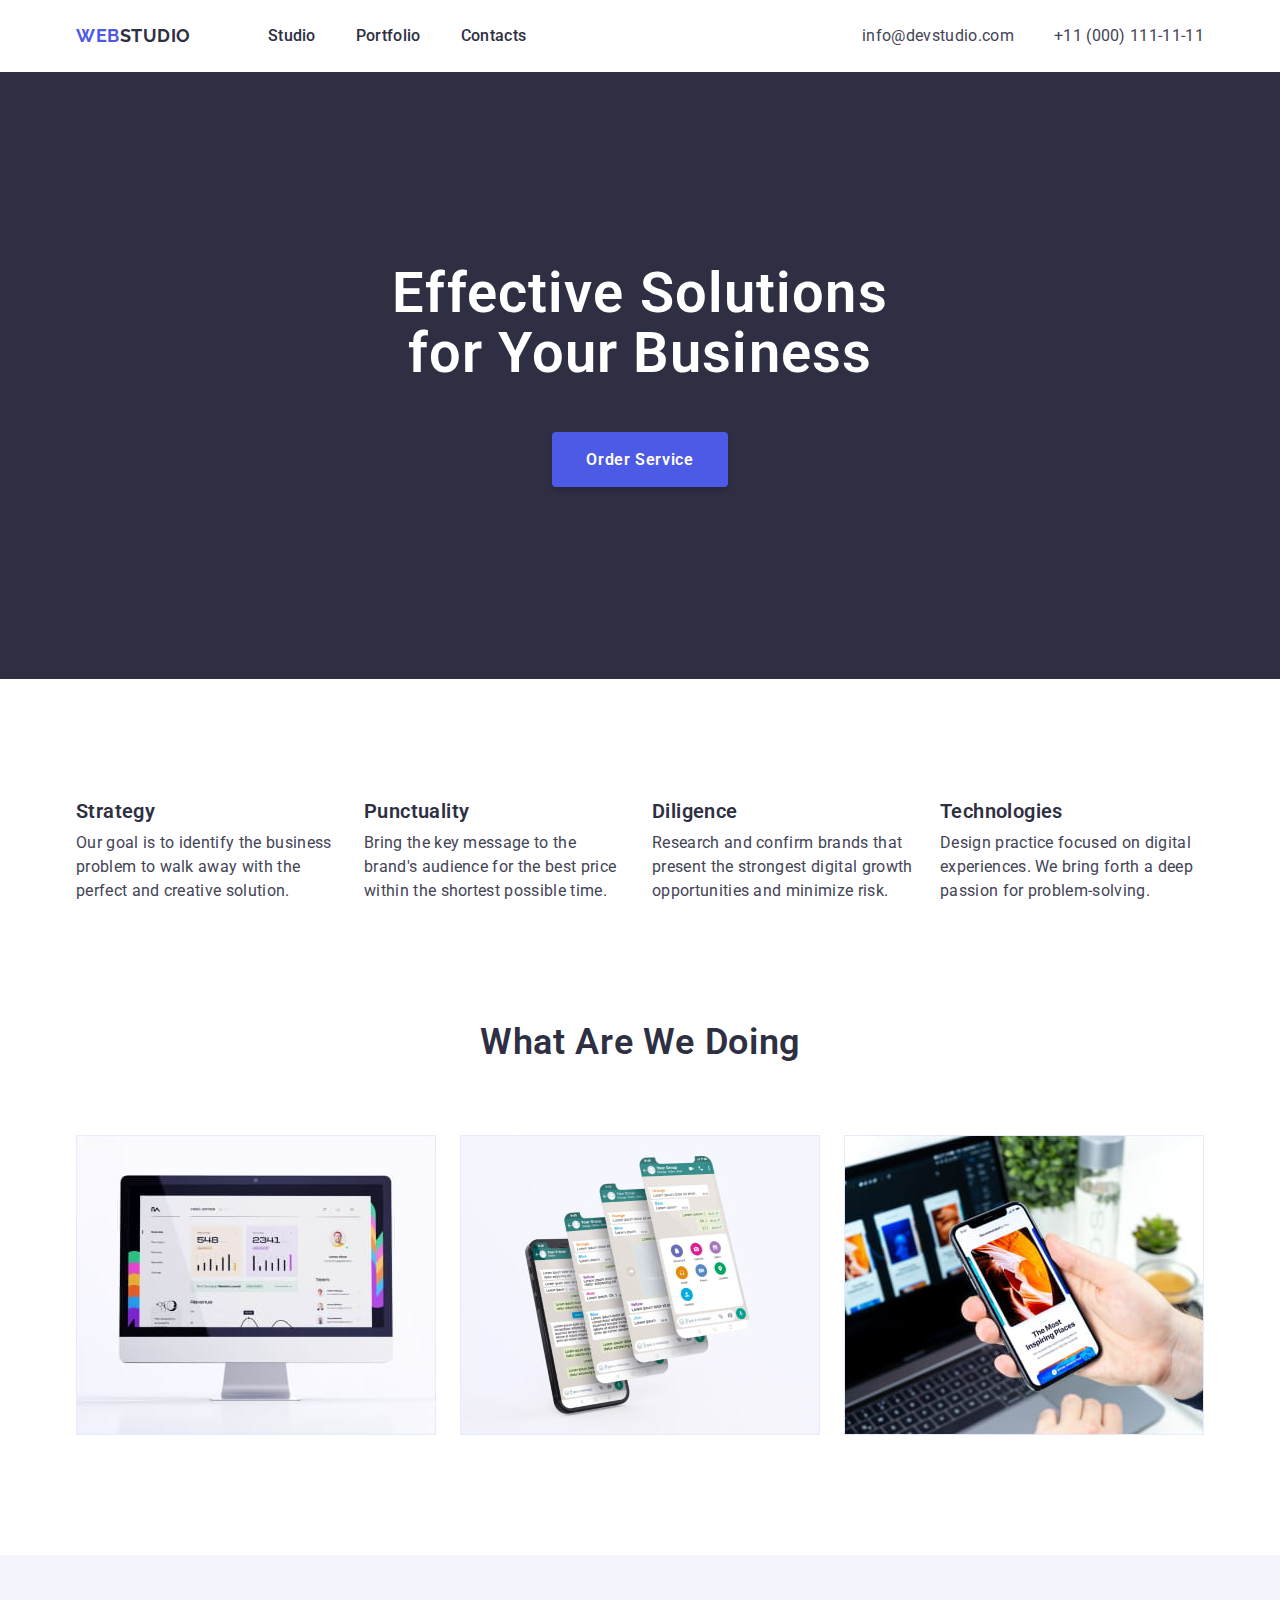
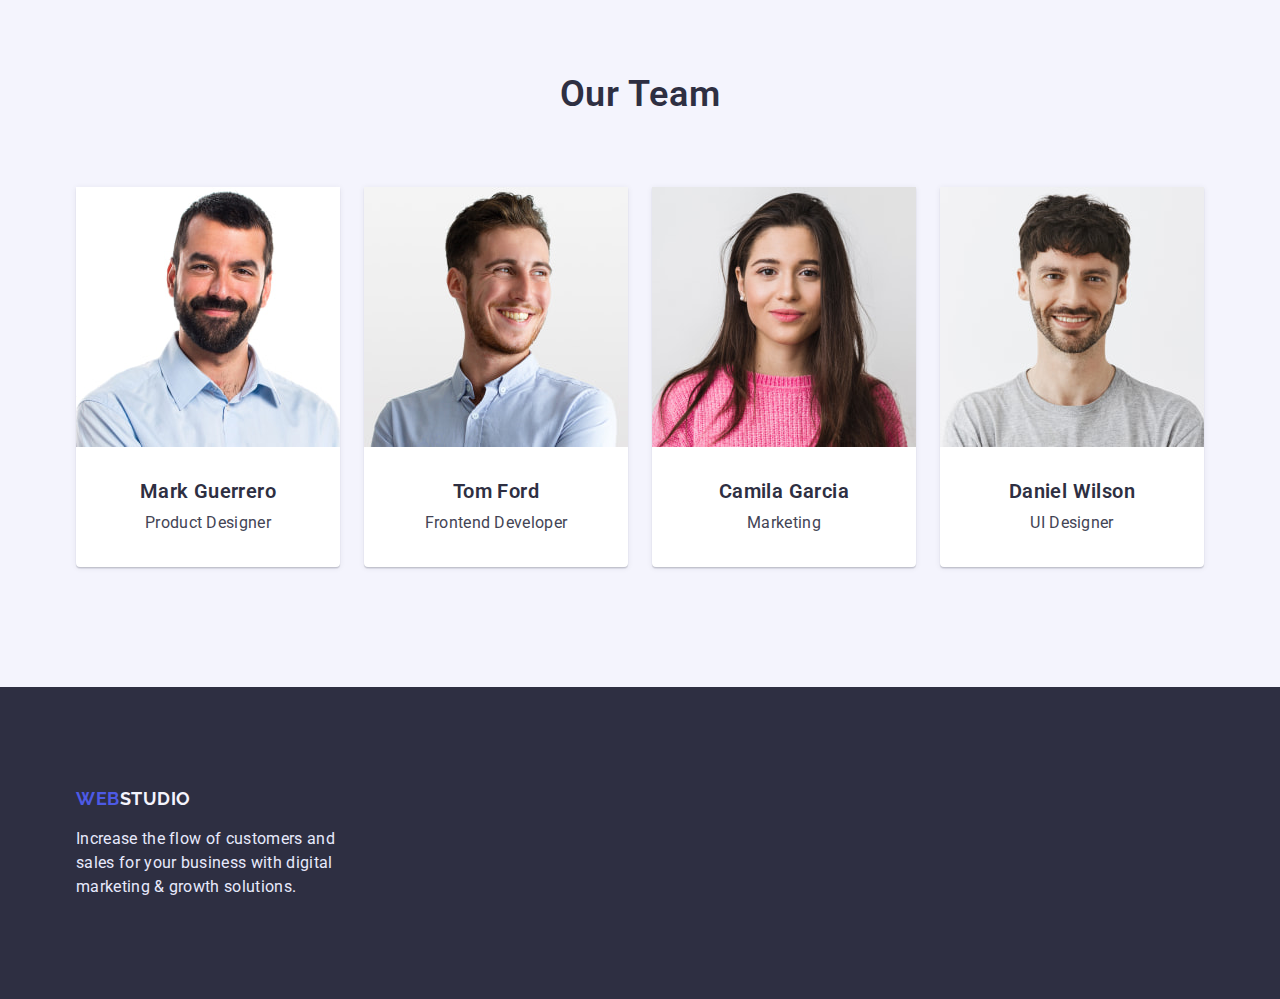
==== index.html @ 5377bc29 "1" ====
<!DOCTYPE html>
<html lang="en">
  <head>
    <meta charset="UTF-8" />
    <meta http-equiv="X-UA-Compatible" content="IE=edge" />
    <meta name="description" content="Веб Студія" />
    <meta name="viewport" content="width=device-width, initial-scale=1.0" />
    <link
      rel="stylesheet"
      href="https://cdnjs.cloudflare.com/ajax/libs/modern-normalize/1.0.0/modern-normalize.min.css"
    />
    <link rel="stylesheet" href="styles/styles.css" />
    <link rel="preconnect" href="https://fonts.googleapis.com" />
    <link rel="preconnect" href="https://fonts.gstatic.com" crossorigin />
    <link
      href="https://fonts.googleapis.com/css2?family=Open+Sans:wght@400;600;700&family=Raleway:wght@700&family=Roboto:wght@400;500;700;900&display=swap"
      rel="stylesheet"
    />
    <title>Document</title>
  </head>
  <body>
    <!------------------------- NAVIGATION + ADDRESS ---------------------->

    <header class="header">
      <div class="container">
        <nav>
          <a class="logo link" href="index.html"><span class="web">web</span><span class="studio">studio</span></a>
          <ul class="list header-list">
            <li><a class="link header-link" href="index.html">Studio</a></li>
            <li>
              <a class="link header-link" href="portfolio.html">Portfolio</a>
            </li>
            <li>
              <a class="link header-link" href="contacts.html">Contacts</a>
            </li>
          </ul>
        </nav>
        <ul class="list header-addr">
          <li>
            <a class="link header-address" href="mailto:info@devstudio.com">info@devstudio.com</a>
          </li>
          <li>
            <a class="link header-address" href="tel:+11(000)1111111">+11 (000) 111-11-11</a>
          </li>
        </ul>
      </div>
    </header>

    <main>
      <!------------------------------ HERO ---------------------->
      <section class="hero">
        <div class="container">
          <h1 class="hero-title">Effective Solutions <br />for Your Business</h1>
          <button class="btn" type="button">Order Service</button>
        </div>
      </section>
      <!------------------------------ ADVANTAGES ---------------------->
      <section class="advantages">
        <div class="container">
          <ul class="list advantages-list">
            <li class="advantages-item">
              <h3 class="title-cards">Strategy</h3>
              <p class="content-cards">
                Our goal is to identify the business problem to walk away with the perfect and creative solution.
              </p>
            </li>
            <li class="advantages-item">
              <h3 class="title-cards">Punctuality</h3>
              <p class="content-cards">
                Bring the key message to the brand's audience for the best price within the shortest possible time.
              </p>
            </li>
            <li class="advantages-item">
              <h3 class="title-cards">Diligence</h3>
              <p class="content-cards">
                Research and confirm brands that present the strongest digital growth opportunities and minimize risk.
              </p>
            </li>
            <li class="advantages-item">
              <h3 class="title-cards">Technologies</h3>
              <p class="content-cards">
                Design practice focused on digital experiences. We bring forth a deep passion for problem-solving.
              </p>
            </li>
          </ul>
        </div>
      </section>
      <!------------------------------ What are we doing ---------------------->
      <section class="examples">
        <div class="container">
          <h2 class="main-title">What are we doing</h2>
          <ul class="list examples-list">
            <li>
              <img src="images/image-1.jpg" alt="statistics" width="360" />
            </li>
            <li>
              <img src="images/image-2.jpg" alt="chat" width="360" />
            </li>
            <li>
              <img src="images/image-3.jpg" alt="phone" width="360" />
            </li>
          </ul>
        </div>
      </section>
      <!------------------------------ TEAM ---------------------->
      <section class="team section">
        <div class="container">
          <h2 class="main-title">Our Team</h2>
          <ul class="list team-list">
            <li class="team-item">
              <img src="images/photo-1.jpg" width="264" alt="Mark Guerrero" />
              <div class="team-item-text">
                <h3 class="title-cards">Mark Guerrero</h3>
                <p class="content-cards">Product Designer</p>
              </div>
            </li>
            <li class="team-item">
              <img src="images/photo-2.jpg" width="264" alt="Tom Ford" />
              <div class="team-item-text">
                <h3 class="title-cards">Tom Ford</h3>
                <p class="content-cards">Frontend Developer</p>
              </div>
            </li>
            <li class="team-item">
              <img src="images/photo-3.jpg" width="264" alt="Camila Garcia" />
              <div class="team-item-text">
                <h3 class="title-cards">Camila Garcia</h3>
                <p class="content-cards">Marketing</p>
              </div>
            </li>
            <li class="team-item">
              <img src="images/photo-4.jpg" width="264" alt="Daniel Wilson" />
              <div class="team-item-text">
                <h3 class="title-cards">Daniel Wilson</h3>
                <p class="content-cards">UI Designer</p>
              </div>
            </li>
          </ul>
        </div>
      </section>
    </main>
    <!------------------------------ FOOTER ---------------------->
    <footer class="footer">
      <div class="container">
        <a class="logo link" href="index.html"><span class="web">web</span><span class="studio-2">studio</span></a>
        <p>Increase the flow of customers and sales for your business with digital marketing & growth solutions.</p>
      </div>
    </footer>
  </body>
</html>
---- styles/styles.css ----
:root {
  --color-main: #2e2f42;
  --color-main-white: #ffffff;
  --color-second-white: #f4f4fd;
  --color-accent: #4d5ae5;
  --color-grey: #434455;
  --font-main: "Roboto", sans-serif;
  --font-secondary: "Raleway", sans-serif;
}

/* *,
*::before,
*::after {
  box-sizing: border-box;
} */

img {
  display: block;
  max-width: 100%;
  align-items: center;
}

h1,
h2,
h3,
h4,
h5,
h6,
p {
  margin-top: 0;
  margin-bottom: 0;
}

body {
  font-family: var(--font-main);
  background: var(--color-main-white);
}

.list {
  list-style: none;
  margin: 0;
  padding: 0;
}

.link {
  text-decoration: none;
}

.container {
  width: 1158px;
  margin: 0 auto;
  padding-left: 15px;
  padding-right: 15px;
}

/* ---------header--------- */

.header {
  box-shadow: 0px 2px 1px rgba(46, 47, 66, 0.08), 0px 1px 1px rgba(46, 47, 66, 0.16), 0px 1px 6px rgba(46, 47, 66, 0.08);
  display: flex;
  align-items: center;
}

.logo {
  font-family: var(--font-secondary);
  font-weight: 700;
  font-size: 18px;
  line-height: 1.33;
  letter-spacing: 0.03em;
  text-transform: uppercase;
  margin-right: 77px;
}

.header .container {
  display: flex;
  align-items: center;
}

.header nav,
.header ul {
  display: flex;
  align-items: center;
}

.web {
  color: var(--color-accent);
}

.studio {
  color: var(--color-main);
}

/* --------header_list------ */

.header-list {
  padding-top: 24px;
  padding-bottom: 24px;
  gap: 40px;
}

.header-link {
  font-weight: 500;
  font-size: 16px;
  line-height: 1.5;
  letter-spacing: 0.02em;
  color: var(--color-main);
}

.header-link:hover {
  color: var(--color-grey);
}

.header-link:focus {
  color: var(--color-accent);
}

.header-address {
  font-weight: 400;
  font-size: 16px;
  line-height: 1.5;
  letter-spacing: 0.02em;
  color: var(--color-grey);
  list-style: none;
}

.header-addr {
  gap: 40px;
  margin-left: auto;
}

.header-address:hover {
  color: var(--color-accent);
}

/* -------------HERO------------- */

.hero {
  text-align: center;
  background: var(--color-main);
  padding-top: 192px;
  padding-bottom: 192px;
}

.hero-title {
  font-weight: 600;
  font-size: 56px;
  line-height: 1.07;
  letter-spacing: 0.02em;
  color: var(--color-main-white);
  margin-bottom: 48px;
}

.btn {
  background: var(--color-accent);
  box-shadow: 0px 4px 4px rgba(0, 0, 0, 0.15);
  border-radius: 4px;
  border-color: transparent;
  font-weight: 600;
  font-size: 16px;
  line-height: 1.1875;
  letter-spacing: 0.04em;
  color: var(--color-main-white);
  padding: 16px 32px;
}

.btn:hover {
  background: var(--color-accent);
  box-shadow: 0px 1px 6px rgba(46, 47, 66, 0.08), 0px 1px 1px rgba(46, 47, 66, 0.16), 0px 2px 1px rgba(46, 47, 66, 0.08);
  border-radius: 4px;
  cursor: pointer;
}

.btn:focus {
  background: #404bbf;
  box-shadow: 0px 4px 4px rgba(0, 0, 0, 0.15);
  border-radius: 4px;
}

/* --------advantages------ */

.advantages {
  padding-top: 120px;
  padding-bottom: 120px;
}

.advantages-list {
  display: flex;
  text-align: left;
}

.title-cards {
  font-weight: 600;
  font-size: 20px;
  line-height: 1.2;
  color: var(--color-main);
  letter-spacing: 0.02em;
  margin-bottom: 8px;
}

.content-cards {
  font-weight: 400;
  font-size: 16px;
  line-height: 1.5;
  letter-spacing: 0.02em;
  color: var(--color-grey);
}

.advantages-item:not(:last-child) {
  margin-right: 24px;
}

.advantages-item {
  width: 264px;
}

/* -----What are we doing------*/

.examples {
  padding-bottom: 120px;
}

.main-title {
  font-weight: 600;
  font-size: 36px;
  line-height: 1.11;
  letter-spacing: 0.02em;
  text-transform: capitalize;
  text-align: center;
  color: var(--color-main);
  margin-bottom: 72px;
}

.examples-list {
  display: flex;
  align-items: center;
  gap: 24px;
}

/* -----TEAM------*/

.team {
  background: var(--color-second-white);
}

.team.section {
  padding-top: 120px;
  padding-bottom: 120px;
}

.team-list {
  display: flex;
  gap: 24px;
  margin: 0px;
}

.team-item {
  background-color: var(--color-main-white);
  box-shadow: 0px 1px 6px rgba(46, 47, 66, 0.08), 0px 1px 1px rgba(46, 47, 66, 0.16), 0px 2px 1px rgba(46, 47, 66, 0.08);
  border-radius: 0px 0px 4px 4px;
}

.team-item-text {
  padding-top: 32px;
  padding-bottom: 32px;
  text-align: center;
}

/* -----FOOTER------*/

.footer {
  background: var(--color-main);
  padding-top: 100px;
  padding-bottom: 100px;
}

.studio-2 {
  font-family: var(--font-secondary);
  font-weight: 700;
  font-size: 18px;
  line-height: 1.16;
  letter-spacing: 0.03em;
  color: var(--color-second-white);
}

.footer p {
  margin-top: 16px;
  font-weight: 400;
  font-size: 16px;
  line-height: 1.5;
  letter-spacing: 0.02em;
  color: #e7e9fc;
  max-width: 264px;
  text-align: left;
}

/* ---------------------PORTFOLIO -------------*/

.visually-hidden {
  position: absolute;
  width: 1px;
  height: 1px;
  margin: -1px;
  border: 0;
  padding: 0;
  white-space: nowrap;
  clip-path: inset(100%);
  clip: rect(0 0 0 0);
  overflow: hidden;
}

.portfolio {
  padding-top: 96px;
  padding-bottom: 120px;
}

.btn_portfolio {
  font-weight: 600;
  font-size: 16px;
  line-height: 1.5;
  color: var(--color-accent);
  background: var(--color-second-white);
  border: 1px solid #e7e9fc;
  border-radius: 4px;
  padding: 8px 16px;
}

.btn_portfolio:hover {
  color: var(--color-main-white);
  background: var(--color-accent);
  box-shadow: 0px 3px 1px rgba(0, 0, 0, 0.1), 0px 2px 1px rgba(0, 0, 0, 0.08), 0px 2px 2px rgba(0, 0, 0, 0.12);
  border: 1px solid var(--color-accent);
  cursor: pointer;
}

.filter-btn {
  display: flex;
  justify-content: center;
  margin: 0 auto 72px;
  gap: 24px;
  padding: 0;
}

.portfolio-list {
  display: flex;
  flex-wrap: wrap;
  margin: auto;
}

.portfolio-list-item {
  margin-left: 0px;
  margin-right: 24px;
  margin-bottom: 48px;
  max-width: calc((100% - 48px) / 3);
  background: var(--color-main-white);
  box-shadow: 0px 1px 6px rgba(46, 47, 66, 0.08);
}

.portfolio-list-item:nth-child(3n) {
  margin-right: 0;
}

.portfolio-list-item:nth-last-child(-n + 3) {
  margin-bottom: 0;
}

.portfolio-item-text {
  padding: 32px 16px;
  text-align: left;
  border: 0.5px solid var(--color-second-white);
  border-top: transparent;
}
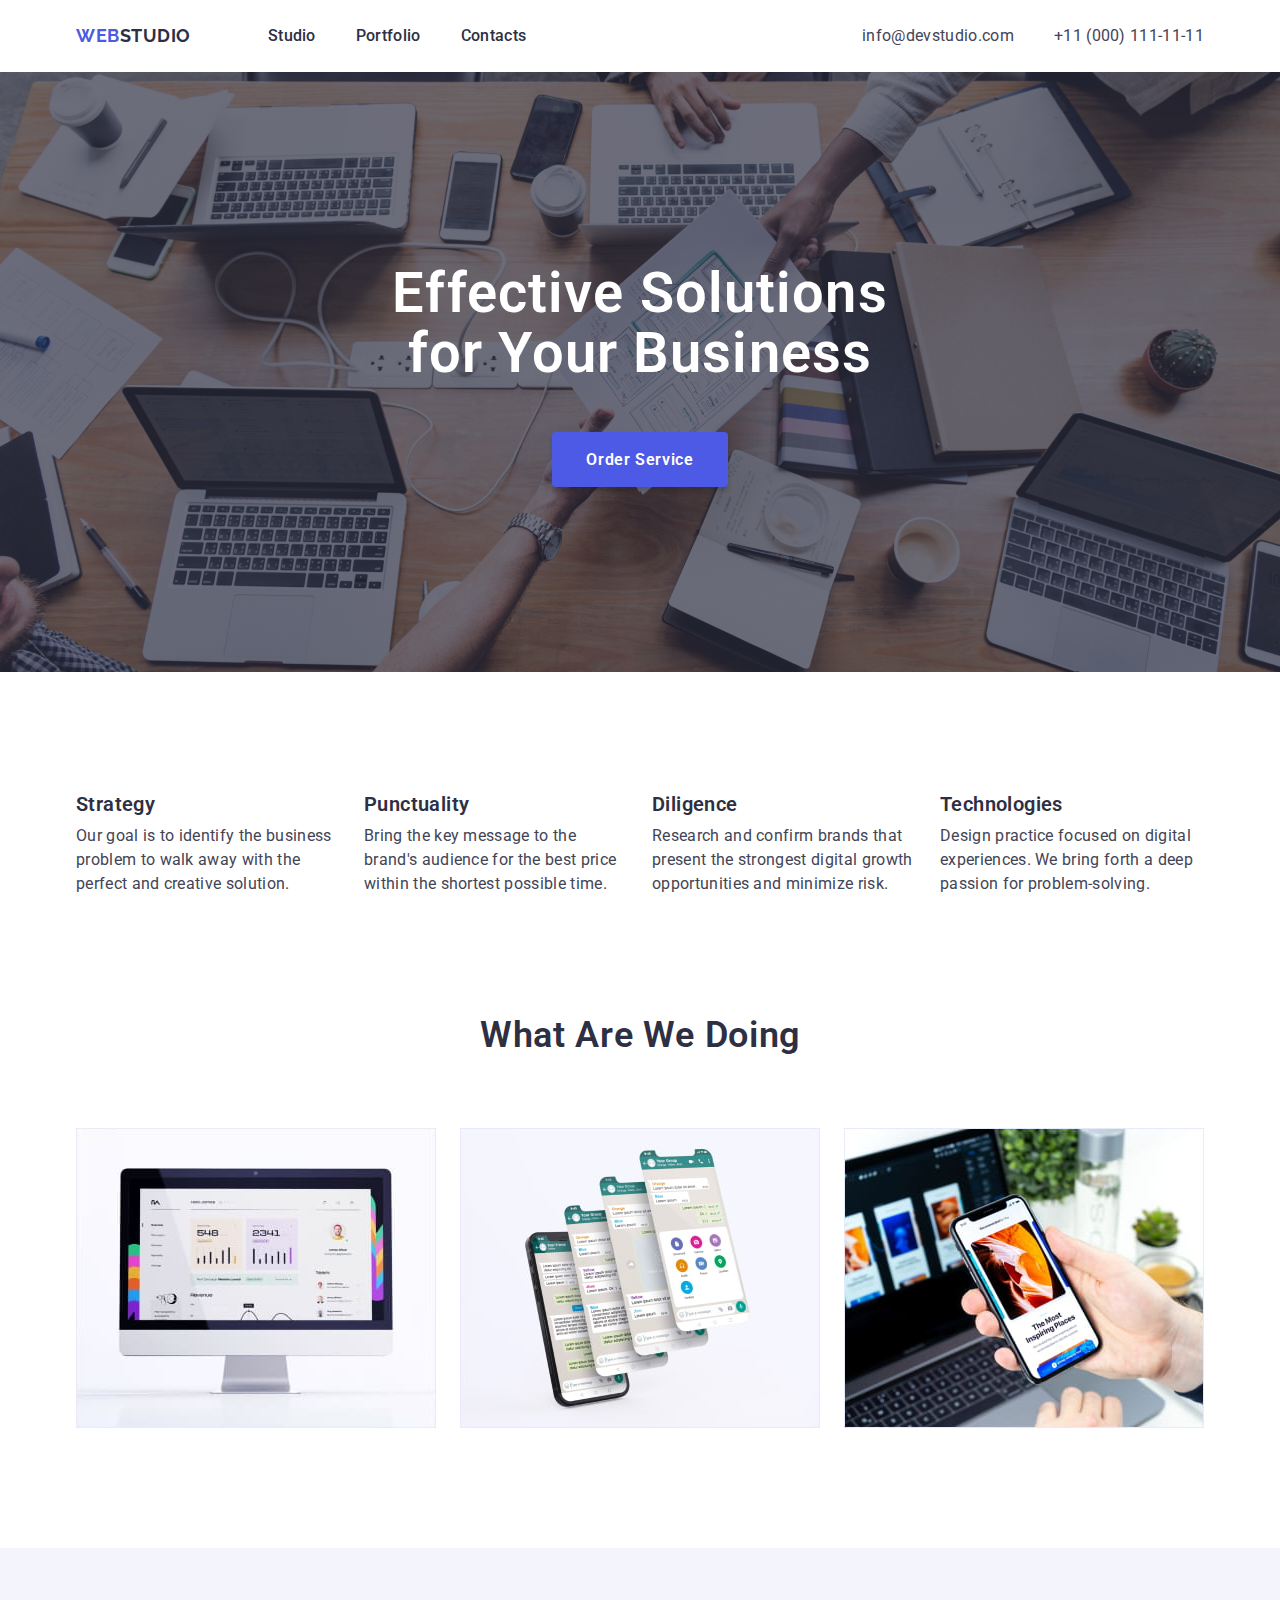
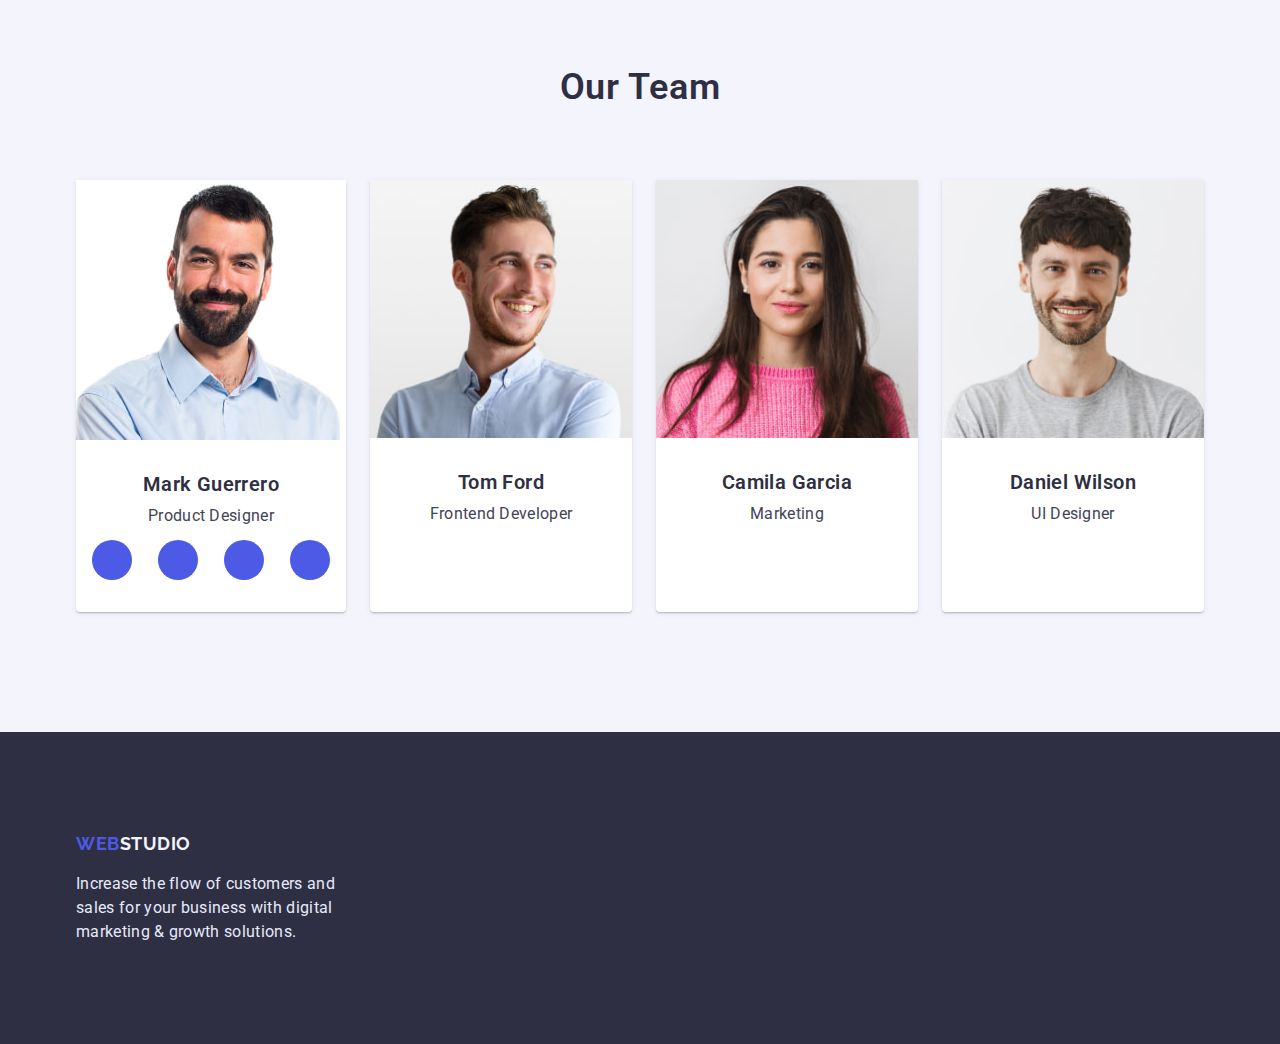
==== commit 98d64969: "sd" ====
--- a/index.html
+++ b/index.html
@@ -112,6 +112,25 @@
               <div class="team-item-text">
                 <h3 class="title-cards">Mark Guerrero</h3>
                 <p class="content-cards">Product Designer</p>
+                <ul class="team-icon-list">
+                  <li class="team-icon-item icon link">
+                    <a class="team-icon-link" href="#">
+                      <img src="./images/icons.svg" alt="icon Instagram" />
+                      <svg class="adf">
+                        <use></use>
+                      </svg>
+                    </a>
+                  </li>
+                  <li class="team-icon-item icon link">
+                    <a class="team-icon-link" href="#"> <img src="./images/icons.svg" alt="icon Twitter" /> </a>
+                  </li>
+                  <li class="team-icon-item icon link">
+                    <a class="team-icon-link" href="#"> <img src="./images/icons.svg" alt="icon Facebook" /> </a>
+                  </li>
+                  <li class="team-icon-item icon link">
+                    <a class="team-icon-link" href="#"> <img src="./images/icons.svg" alt="icon Linkedin" /> </a>
+                  </li>
+                </ul>
               </div>
             </li>
             <li class="team-item">
--- a/styles/styles.css
+++ b/styles/styles.css
@@ -139,6 +139,15 @@
   background: var(--color-main);
   padding-top: 192px;
   padding-bottom: 192px;
+  max-width: 1440px;
+  height: 600px;
+  background-image: linear-gradient(to top left, rgba(46, 47, 66, 0.7), rgba(46, 47, 66, 0.7)),
+    url("../images/people-office.jpg");
+  background-repeat: no-repeat;
+  background-size: cover;
+  background-position: center;
+  margin-left: auto;
+  margin-right: auto;
 }
 
 .hero-title {
@@ -263,6 +272,35 @@
   padding-top: 32px;
   padding-bottom: 32px;
   text-align: center;
+}
+
+.team-icon-list {
+  display: flex;
+  padding: 0;
+  margin-top: 12px;
+  margin-left: 16px;
+  margin-right: 16px;
+  gap: 26px;
+  align-items: center;
+}
+
+/* .team-icon-item {
+  width: 40px;
+  height: 40px;
+} */
+
+/* .team-icon-link {
+  background-color: var(--color-accent);
+} */
+
+.icon {
+  width: 40px;
+  height: 40px;
+  display: flex;
+  border-radius: 50%;
+  align-items: center;
+  justify-content: center;
+  background-color: var(--color-accent);
 }
 
 /* -----FOOTER------*/
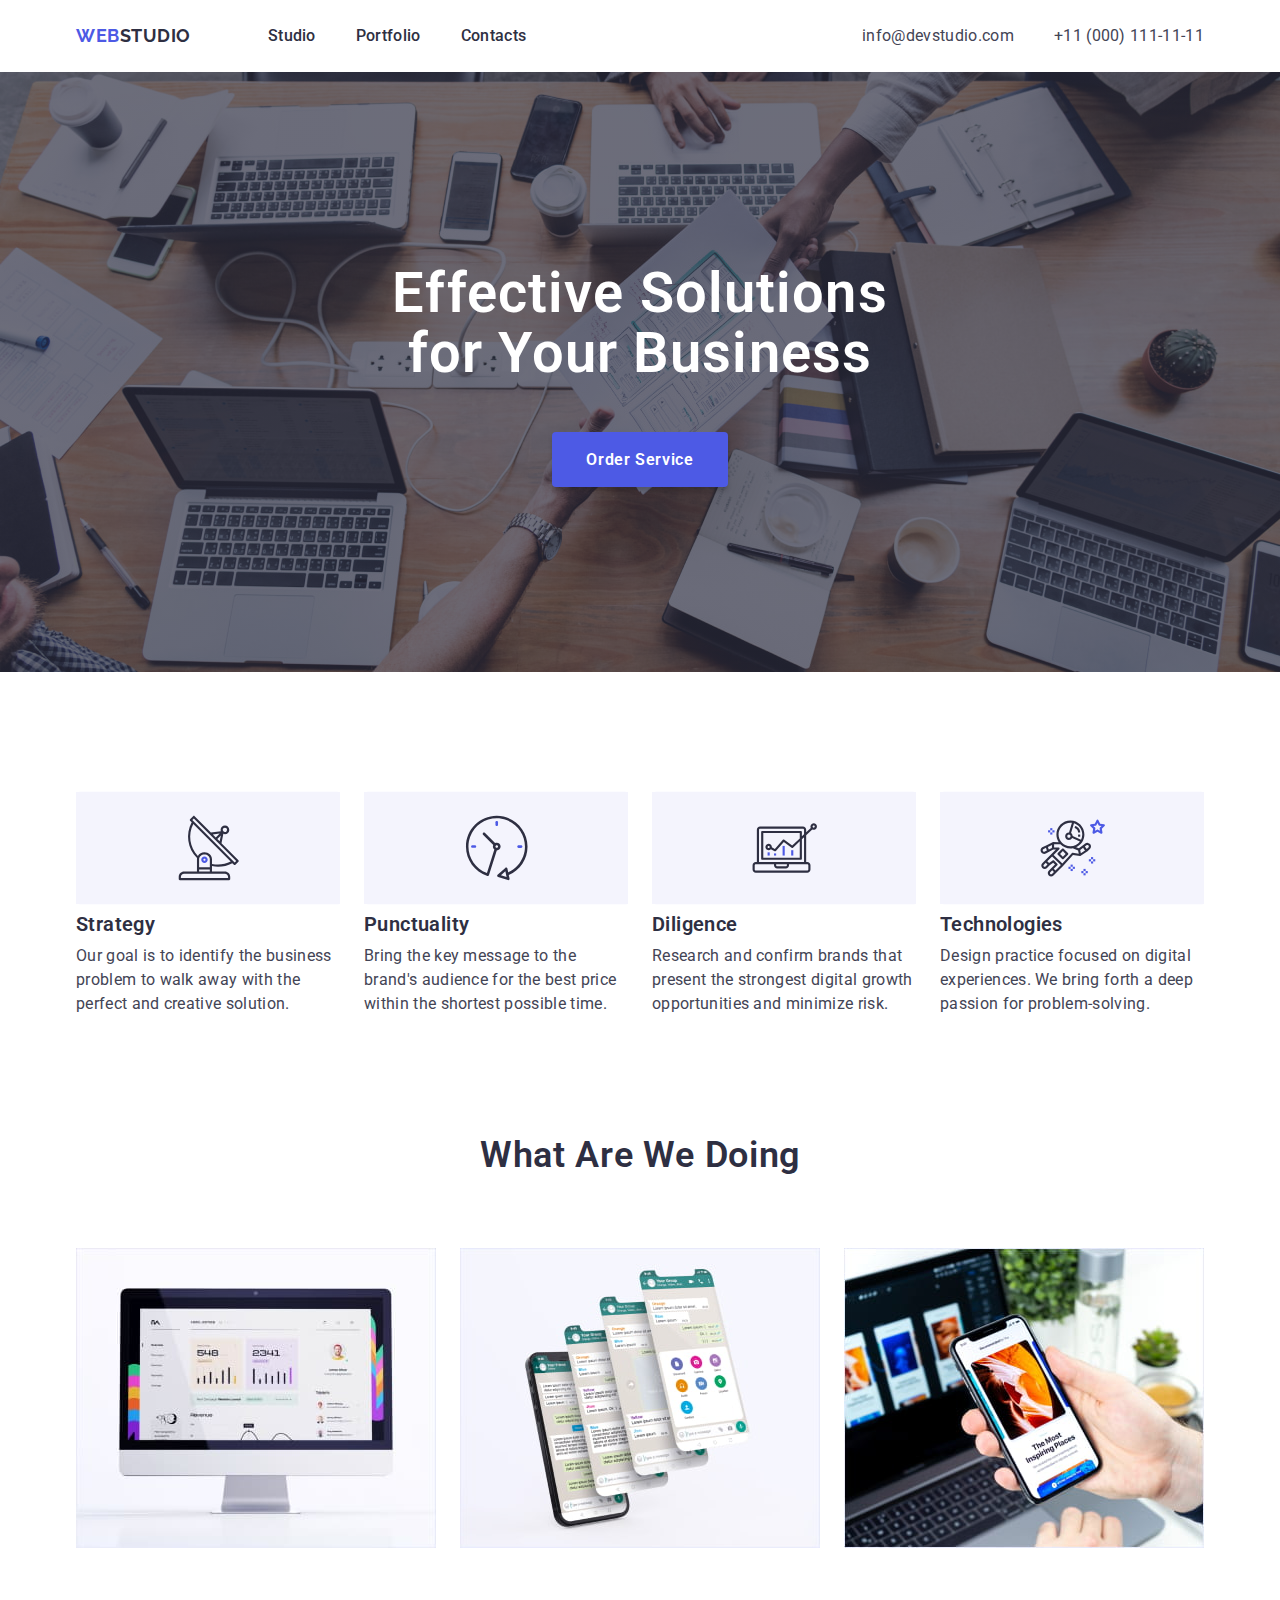
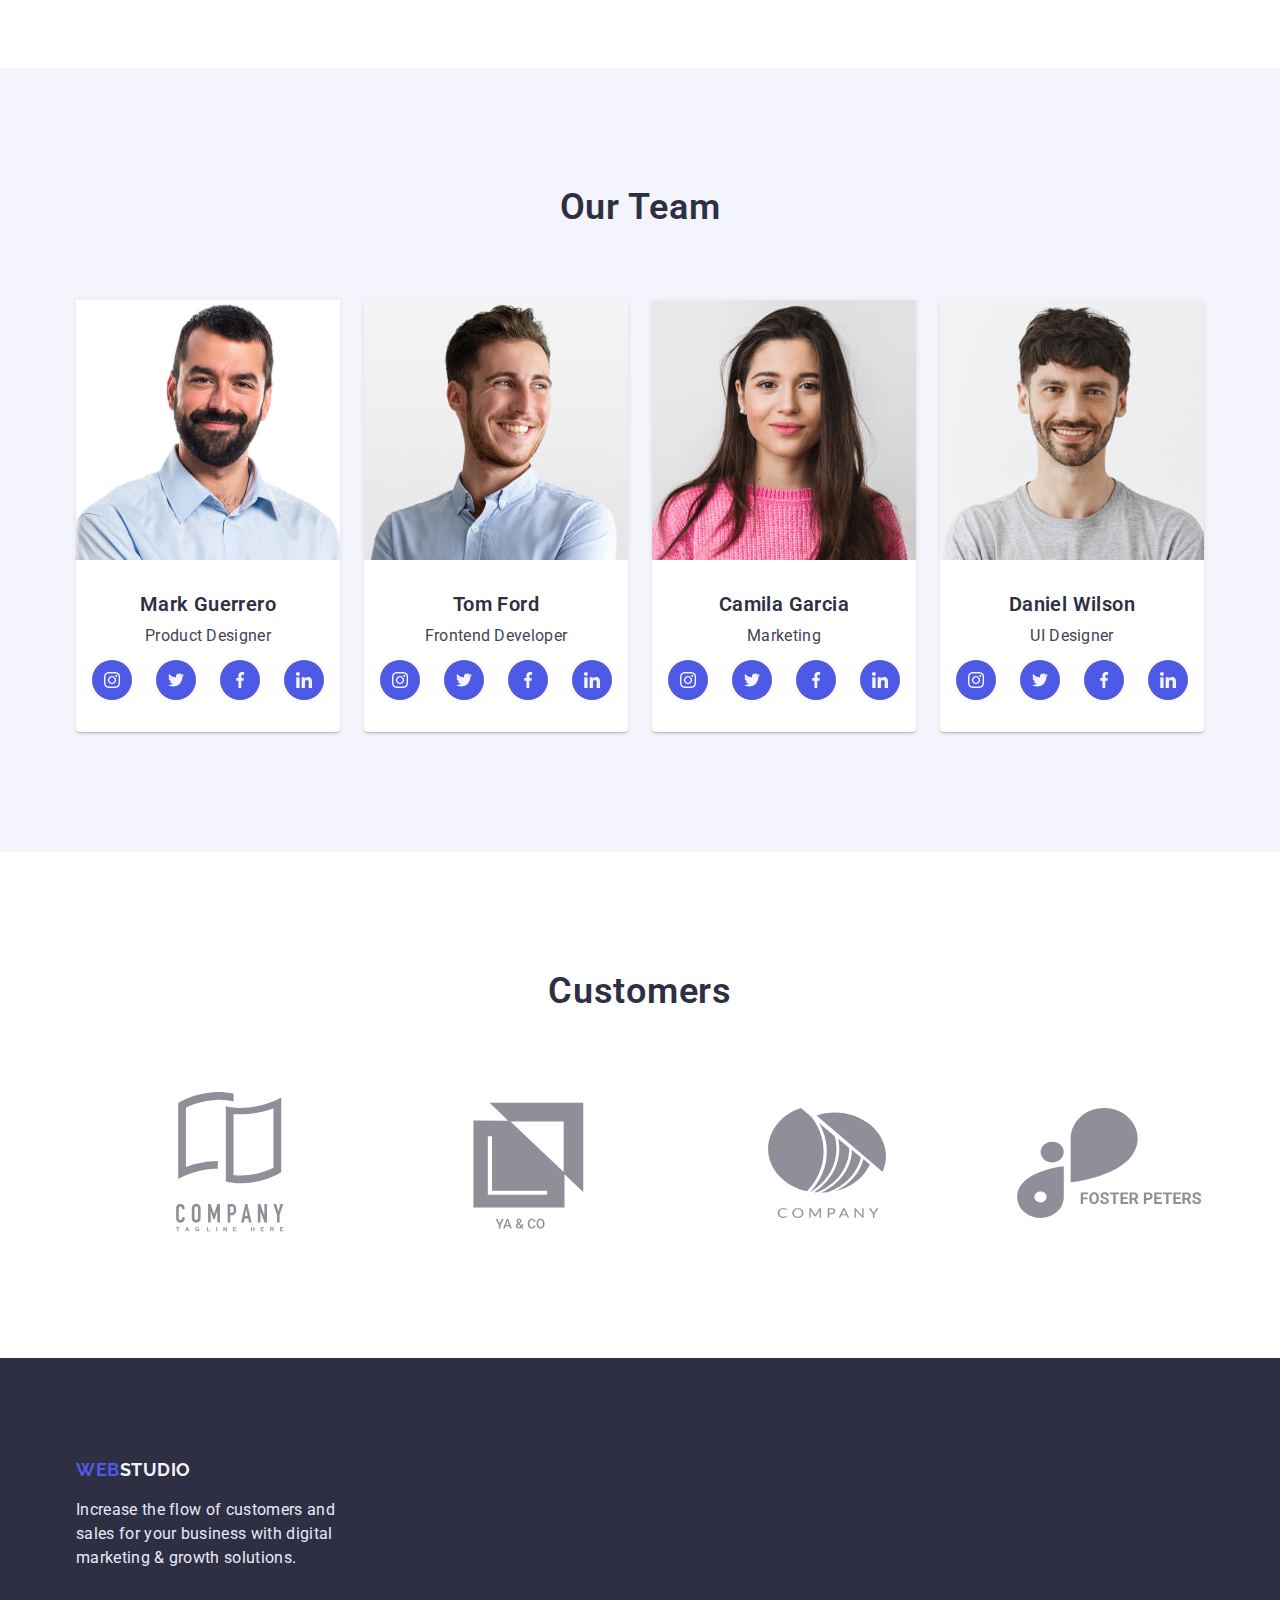
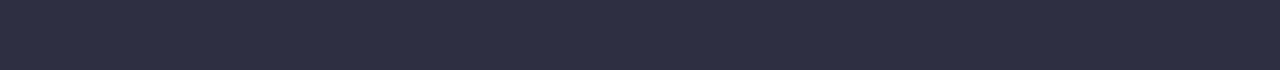
==== commit b24c1540: "df" ====
--- a/index.html
+++ b/index.html
@@ -59,24 +59,44 @@
         <div class="container">
           <ul class="list advantages-list">
             <li class="advantages-item">
+              <div class="advantages-thumb">
+                <svg class="advantages-icon">
+                  <use href="./images/icons.svg#icon-Icon-1"></use>
+                </svg>
+              </div>
               <h3 class="title-cards">Strategy</h3>
               <p class="content-cards">
                 Our goal is to identify the business problem to walk away with the perfect and creative solution.
               </p>
             </li>
             <li class="advantages-item">
+              <div class="advantages-thumb">
+                <svg class="advantages-icon">
+                  <use href="./images/icons.svg#icon-Icon-2"></use>
+                </svg>
+              </div>
               <h3 class="title-cards">Punctuality</h3>
               <p class="content-cards">
                 Bring the key message to the brand's audience for the best price within the shortest possible time.
               </p>
             </li>
             <li class="advantages-item">
+              <div class="advantages-thumb">
+                <svg class="advantages-icon">
+                  <use href="./images/icons.svg#icon-Icon-3"></use>
+                </svg>
+              </div>
               <h3 class="title-cards">Diligence</h3>
               <p class="content-cards">
                 Research and confirm brands that present the strongest digital growth opportunities and minimize risk.
               </p>
             </li>
             <li class="advantages-item">
+              <div class="advantages-thumb">
+                <svg class="advantages-icon">
+                  <use href="./images/icons.svg#icon-Icon-4"></use>
+                </svg>
+              </div>
               <h3 class="title-cards">Technologies</h3>
               <p class="content-cards">
                 Design practice focused on digital experiences. We bring forth a deep passion for problem-solving.
@@ -113,22 +133,33 @@
                 <h3 class="title-cards">Mark Guerrero</h3>
                 <p class="content-cards">Product Designer</p>
                 <ul class="team-icon-list">
-                  <li class="team-icon-item icon link">
-                    <a class="team-icon-link" href="#">
-                      <img src="./images/icons.svg" alt="icon Instagram" />
-                      <svg class="adf">
-                        <use></use>
-                      </svg>
-                    </a>
-                  </li>
-                  <li class="team-icon-item icon link">
-                    <a class="team-icon-link" href="#"> <img src="./images/icons.svg" alt="icon Twitter" /> </a>
-                  </li>
-                  <li class="team-icon-item icon link">
-                    <a class="team-icon-link" href="#"> <img src="./images/icons.svg" alt="icon Facebook" /> </a>
-                  </li>
-                  <li class="team-icon-item icon link">
-                    <a class="team-icon-link" href="#"> <img src="./images/icons.svg" alt="icon Linkedin" /> </a>
+                  <li class="icon link">
+                    <a class="team-icon-link" href="#">
+                      <svg class="iconsvg">
+                        <use href="./images/icons.svg#icon-instagram"></use>
+                      </svg>
+                    </a>
+                  </li>
+                  <li class="icon link">
+                    <a class="team-icon-link" href="#">
+                      <svg class="iconsvg">
+                        <use href="./images/icons.svg#icon-twitter"></use>
+                      </svg>
+                    </a>
+                  </li>
+                  <li class="icon link">
+                    <a class="team-icon-link" href="#">
+                      <svg class="iconsvg">
+                        <use href="./images/icons.svg#icon-facebook"></use>
+                      </svg>
+                    </a>
+                  </li>
+                  <li class="icon link">
+                    <a class="team-icon-link" href="#">
+                      <svg class="iconsvg">
+                        <use href="./images/icons.svg#icon-linkedin"></use>
+                      </svg>
+                    </a>
                   </li>
                 </ul>
               </div>
@@ -138,6 +169,36 @@
               <div class="team-item-text">
                 <h3 class="title-cards">Tom Ford</h3>
                 <p class="content-cards">Frontend Developer</p>
+                <ul class="team-icon-list">
+                  <li class="icon link">
+                    <a class="team-icon-link" href="#">
+                      <svg class="iconsvg">
+                        <use href="./images/icons.svg#icon-instagram"></use>
+                      </svg>
+                    </a>
+                  </li>
+                  <li class="icon link">
+                    <a class="team-icon-link" href="#">
+                      <svg class="iconsvg">
+                        <use href="./images/icons.svg#icon-twitter"></use>
+                      </svg>
+                    </a>
+                  </li>
+                  <li class="icon link">
+                    <a class="team-icon-link" href="#">
+                      <svg class="iconsvg">
+                        <use href="./images/icons.svg#icon-facebook"></use>
+                      </svg>
+                    </a>
+                  </li>
+                  <li class="icon link">
+                    <a class="team-icon-link" href="#">
+                      <svg class="iconsvg">
+                        <use href="./images/icons.svg#icon-linkedin"></use>
+                      </svg>
+                    </a>
+                  </li>
+                </ul>
               </div>
             </li>
             <li class="team-item">
@@ -145,6 +206,36 @@
               <div class="team-item-text">
                 <h3 class="title-cards">Camila Garcia</h3>
                 <p class="content-cards">Marketing</p>
+                <ul class="team-icon-list">
+                  <li class="icon link">
+                    <a class="team-icon-link" href="#">
+                      <svg class="iconsvg">
+                        <use href="./images/icons.svg#icon-instagram"></use>
+                      </svg>
+                    </a>
+                  </li>
+                  <li class="icon link">
+                    <a class="team-icon-link" href="#">
+                      <svg class="iconsvg">
+                        <use href="./images/icons.svg#icon-twitter"></use>
+                      </svg>
+                    </a>
+                  </li>
+                  <li class="icon link">
+                    <a class="team-icon-link" href="#">
+                      <svg class="iconsvg">
+                        <use href="./images/icons.svg#icon-facebook"></use>
+                      </svg>
+                    </a>
+                  </li>
+                  <li class="icon link">
+                    <a class="team-icon-link" href="#">
+                      <svg class="iconsvg">
+                        <use href="./images/icons.svg#icon-linkedin"></use>
+                      </svg>
+                    </a>
+                  </li>
+                </ul>
               </div>
             </li>
             <li class="team-item">
@@ -152,7 +243,87 @@
               <div class="team-item-text">
                 <h3 class="title-cards">Daniel Wilson</h3>
                 <p class="content-cards">UI Designer</p>
-              </div>
+                <ul class="team-icon-list">
+                  <li class="icon link">
+                    <a class="team-icon-link" href="#">
+                      <svg class="iconsvg">
+                        <use href="./images/icons.svg#icon-instagram"></use>
+                      </svg>
+                    </a>
+                  </li>
+                  <li class="icon link">
+                    <a class="team-icon-link" href="#">
+                      <svg class="iconsvg">
+                        <use href="./images/icons.svg#icon-twitter"></use>
+                      </svg>
+                    </a>
+                  </li>
+                  <li class="icon link">
+                    <a class="team-icon-link" href="#">
+                      <svg class="iconsvg">
+                        <use href="./images/icons.svg#icon-facebook"></use>
+                      </svg>
+                    </a>
+                  </li>
+                  <li class="icon link">
+                    <a class="team-icon-link" href="#">
+                      <svg class="iconsvg">
+                        <use href="./images/icons.svg#icon-linkedin"></use>
+                      </svg>
+                    </a>
+                  </li>
+                </ul>
+              </div>
+            </li>
+          </ul>
+        </div>
+      </section>
+      <!------------------------------ Customers ---------------------->
+      <section class="customers section">
+        <div class="container">
+          <h2 class="main-title">Customers</h2>
+          <ul class="customers-list list">
+            <li>
+              <a href="#" alt="logo-customer1">
+                <svg>
+                  <use href="./images/icons.svg#icon-Logo"></use>
+                </svg>
+              </a>
+            </li>
+            <li>
+              <a href="#" alt="logo-customer2">
+                <svg>
+                  <use href="./images/icons.svg#icon-Logo1"></use>
+                </svg>
+              </a>
+            </li>
+            <li>
+              <a href="#" alt="logo-customer3">
+                <svg>
+                  <use href="./images/icons.svg#icon-Logo2"></use>
+                </svg>
+              </a>
+            </li>
+            <li>
+              <a href="#" alt="logo-customer4">
+                <svg>
+                  <use href="./images/icons.svg#icon-Logo3"></use>
+                </svg>
+              </a>
+            </li>
+            <li>
+              <a href="#" alt="logo-customer5">
+                <svg>
+                  <use href="./images/icons.svg#icon-Logo4"></use>
+                </svg>
+              </a>
+            </li>
+            <li>
+              <a href="#" alt="logo-customer6">
+                <svg>
+                  <use href="./images/icons.svg#icon-Logo5"></use>
+                </svg>
+              </a>
             </li>
           </ul>
         </div>
--- a/styles/styles.css
+++ b/styles/styles.css
@@ -222,6 +222,23 @@
   width: 264px;
 }
 
+.advantages-thumb {
+  display: flex;
+  width: 264px;
+  height: 112px;
+  background-color: var(--color-second-white);
+  justify-content: center;
+  align-items: center;
+  margin-bottom: 8px;
+}
+
+.advantages-icon {
+  /* width: 64px;
+  height: 64px;  */
+  /* --color1: var(--color-main);
+  --color2: var(--color-accent);  */
+}
+
 /* -----What are we doing------*/
 
 .examples {
@@ -280,27 +297,52 @@
   margin-top: 12px;
   margin-left: 16px;
   margin-right: 16px;
-  gap: 26px;
-  align-items: center;
-}
-
-/* .team-icon-item {
-  width: 40px;
-  height: 40px;
-} */
-
-/* .team-icon-link {
-  background-color: var(--color-accent);
-} */
+  gap: 24px;
+}
 
 .icon {
   width: 40px;
   height: 40px;
-  display: flex;
   border-radius: 50%;
+  display: flex;
   align-items: center;
   justify-content: center;
   background-color: var(--color-accent);
+}
+
+.team-icon-link {
+  width: 100%;
+  height: 100%;
+  display: flex;
+  align-items: center;
+  justify-content: center;
+  color: var(--color-second-white);
+}
+
+.iconsvg {
+  width: 16px;
+  height: 16px;
+  fill: currentColor;
+}
+
+/* -----Customers------*/
+
+.customers {
+  padding-top: 120px;
+  padding-bottom: 120px;
+}
+
+.customers-list {
+  display: flex;
+  align-items: center;
+  justify-content: space-between;
+  /* max-width: 100%; */
+}
+
+.customers-icon {
+  display: flex;
+  width: 168px;
+  height: 88px;
 }
 
 /* -----FOOTER------*/
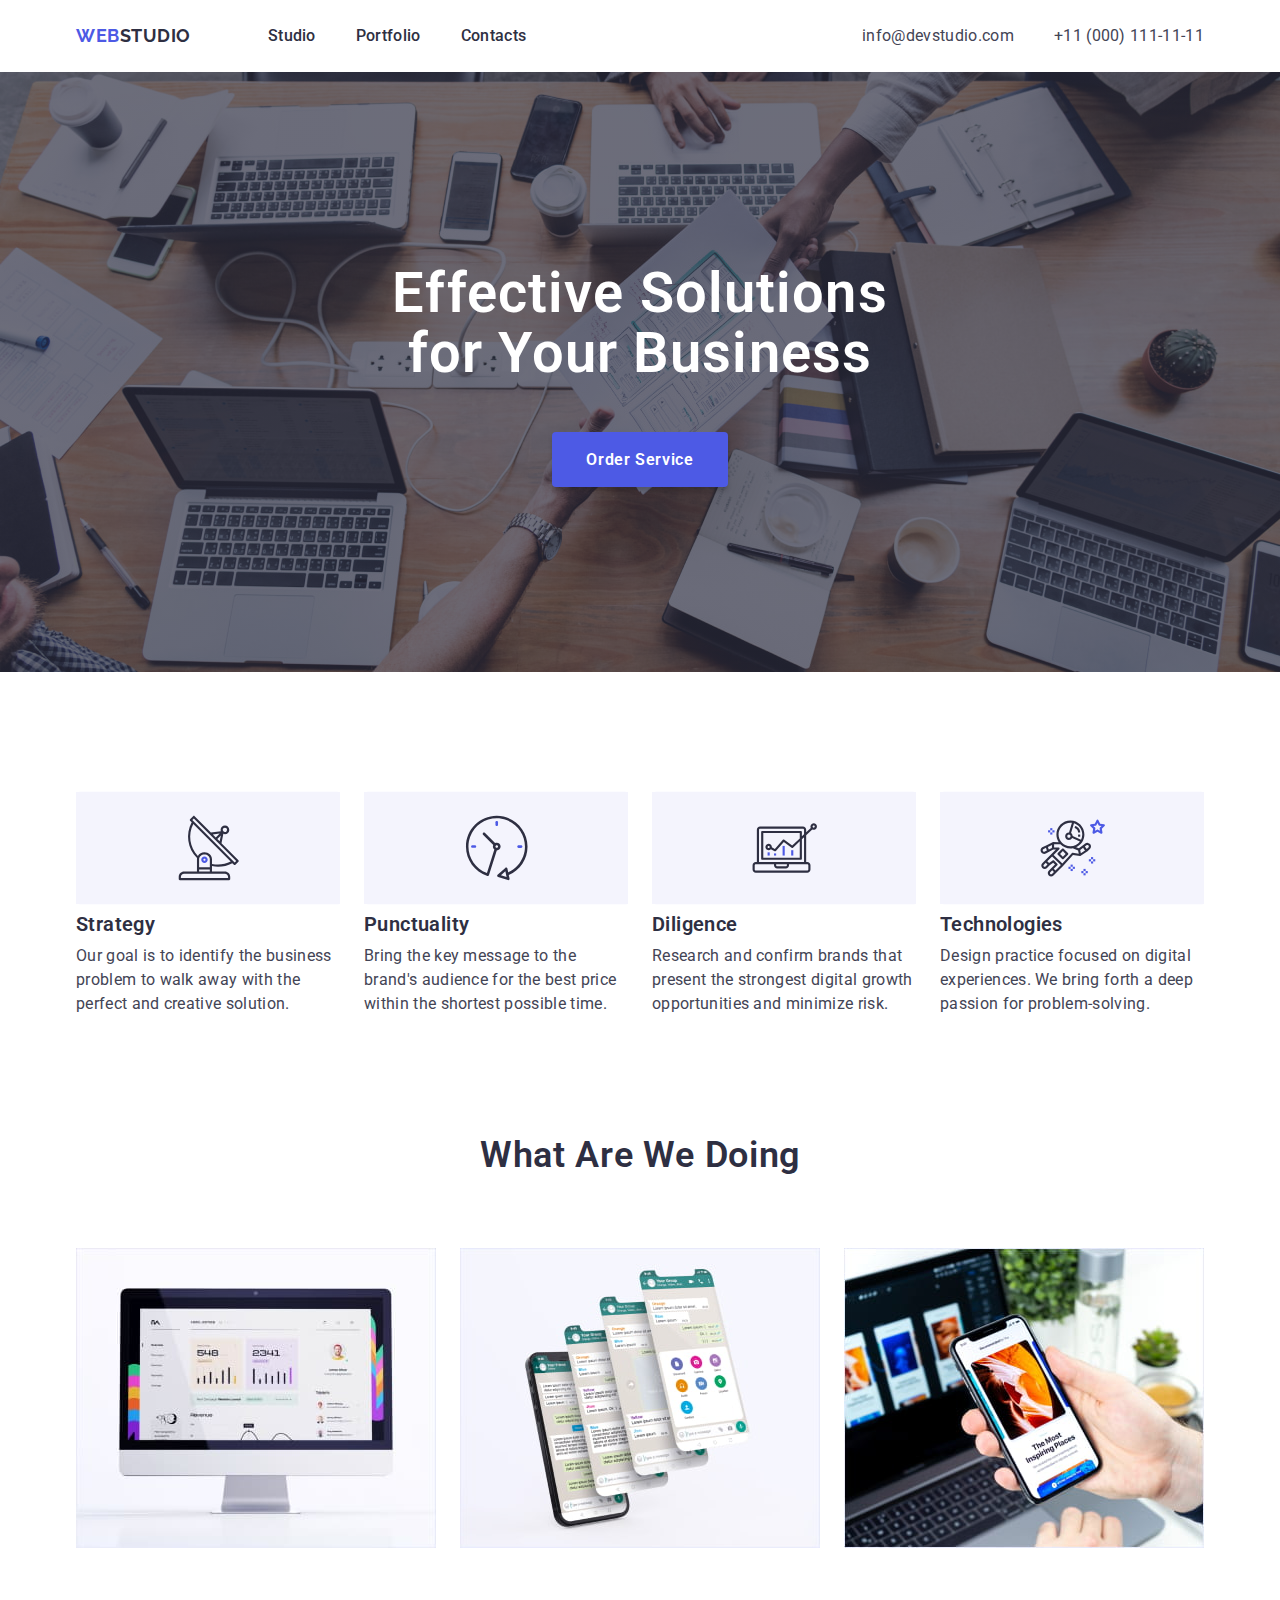
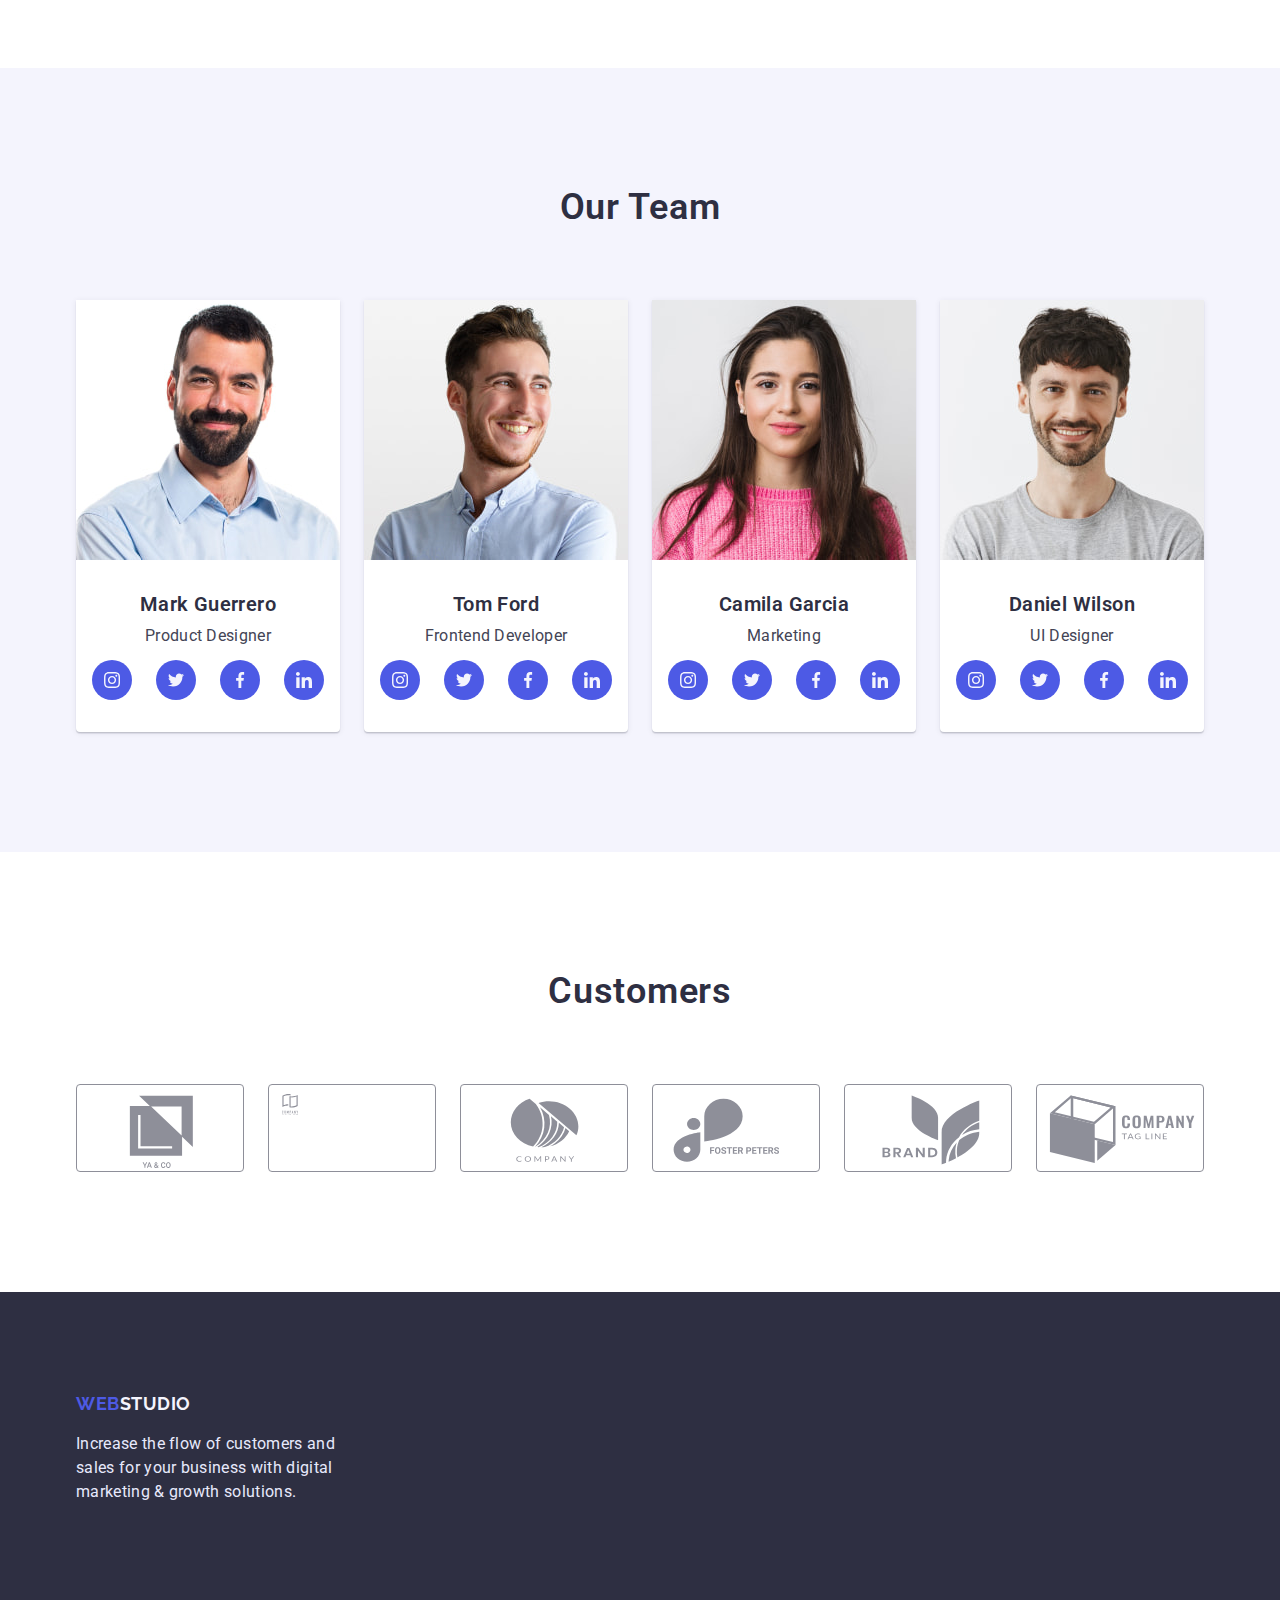
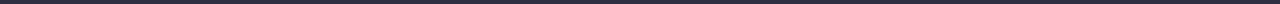
==== commit 7391607b: "sd" ====
--- a/index.html
+++ b/index.html
@@ -285,42 +285,42 @@
           <ul class="customers-list list">
             <li>
               <a href="#" alt="logo-customer1">
-                <svg>
-                  <use href="./images/icons.svg#icon-Logo"></use>
+                <svg class="customers-icon">
+                  <use href="./images/icons.svg#icon-Logo1"></use>
                 </svg>
               </a>
             </li>
             <li>
               <a href="#" alt="logo-customer2">
-                <svg>
-                  <use href="./images/icons.svg#icon-Logo1"></use>
+                <svg class="customers-icon">
+                  <use href="./images/icons.svg#icon-Logo" width="41px" height="38px"></use>
                 </svg>
               </a>
             </li>
             <li>
               <a href="#" alt="logo-customer3">
-                <svg>
+                <svg class="customers-icon">
                   <use href="./images/icons.svg#icon-Logo2"></use>
                 </svg>
               </a>
             </li>
             <li>
               <a href="#" alt="logo-customer4">
-                <svg>
+                <svg class="customers-icon">
                   <use href="./images/icons.svg#icon-Logo3"></use>
                 </svg>
               </a>
             </li>
             <li>
               <a href="#" alt="logo-customer5">
-                <svg>
+                <svg class="customers-icon">
                   <use href="./images/icons.svg#icon-Logo4"></use>
                 </svg>
               </a>
             </li>
             <li>
               <a href="#" alt="logo-customer6">
-                <svg>
+                <svg class="customers-icon">
                   <use href="./images/icons.svg#icon-Logo5"></use>
                 </svg>
               </a>
--- a/styles/styles.css
+++ b/styles/styles.css
@@ -336,6 +336,7 @@
   display: flex;
   align-items: center;
   justify-content: space-between;
+
   /* max-width: 100%; */
 }
 
@@ -343,6 +344,9 @@
   display: flex;
   width: 168px;
   height: 88px;
+  border: 1px solid #8e8f99;
+  border-radius: 4px;
+  gap: 24px;
 }
 
 /* -----FOOTER------*/
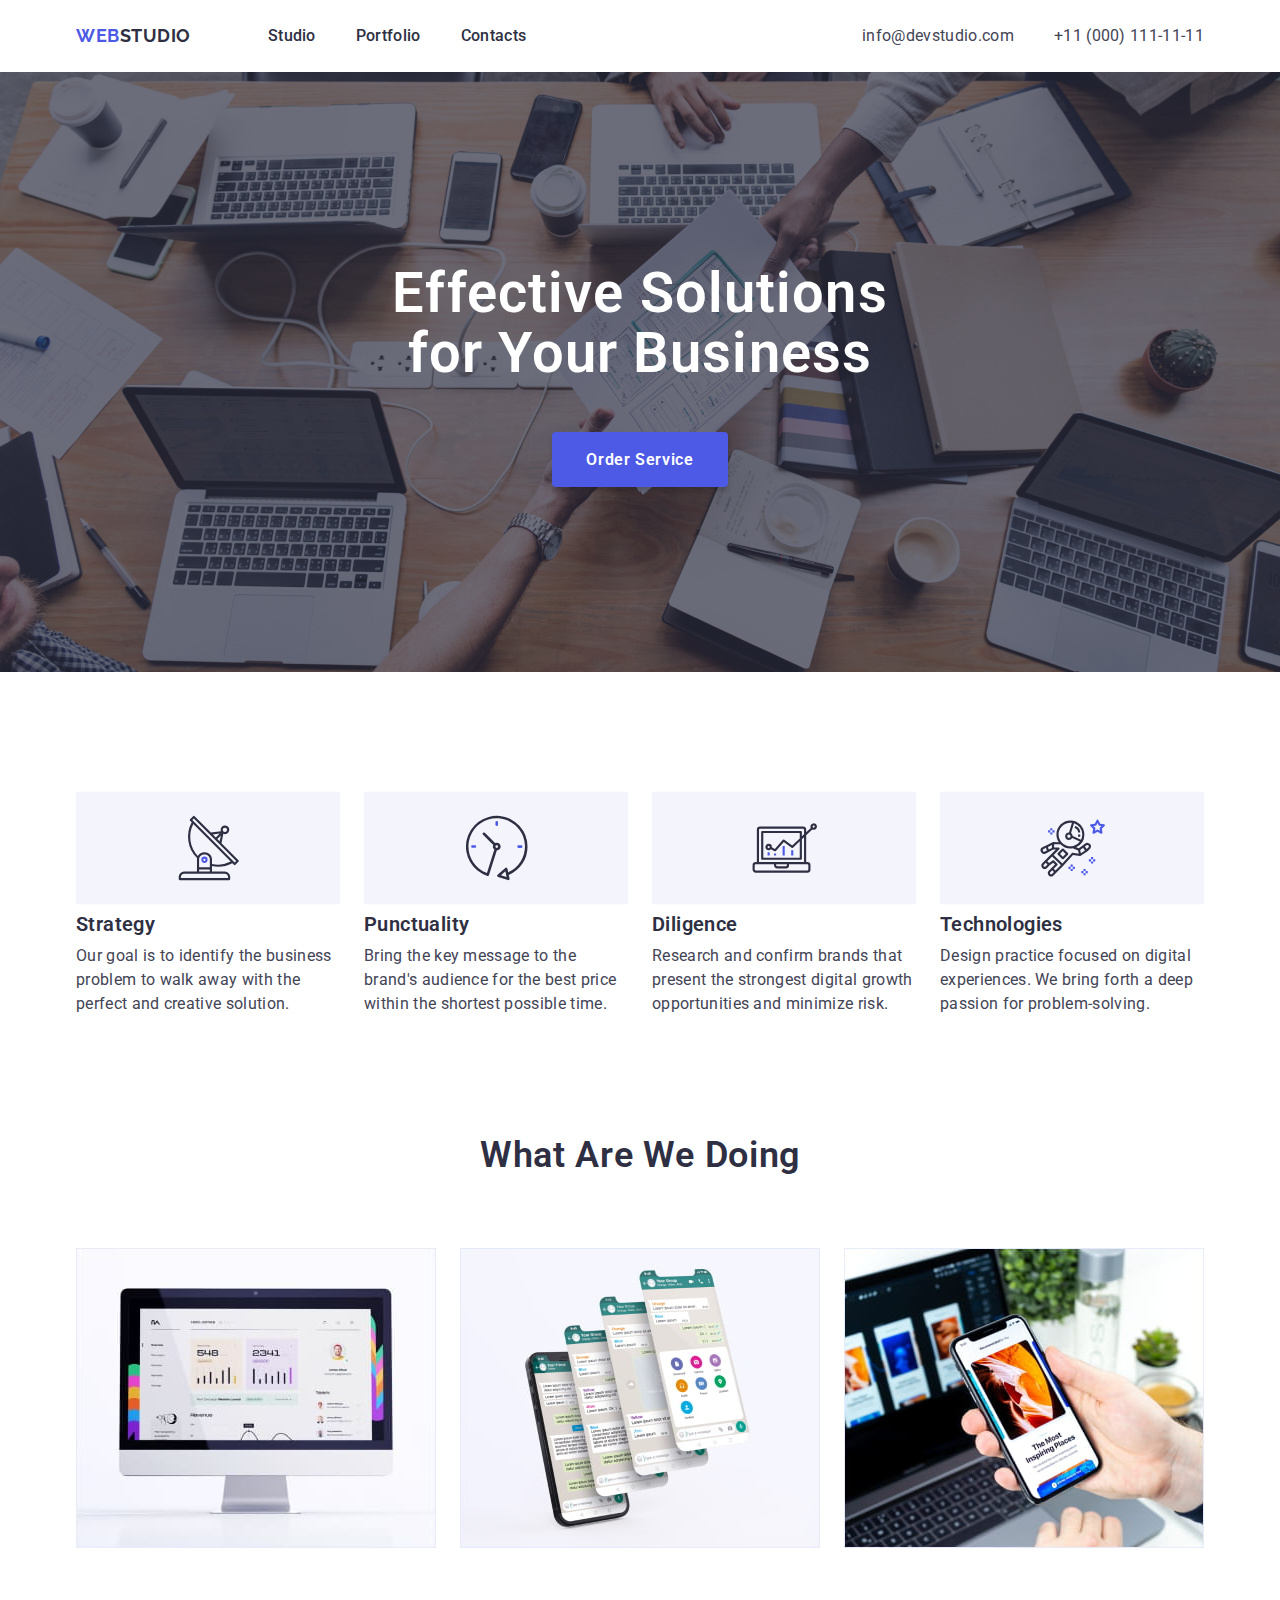
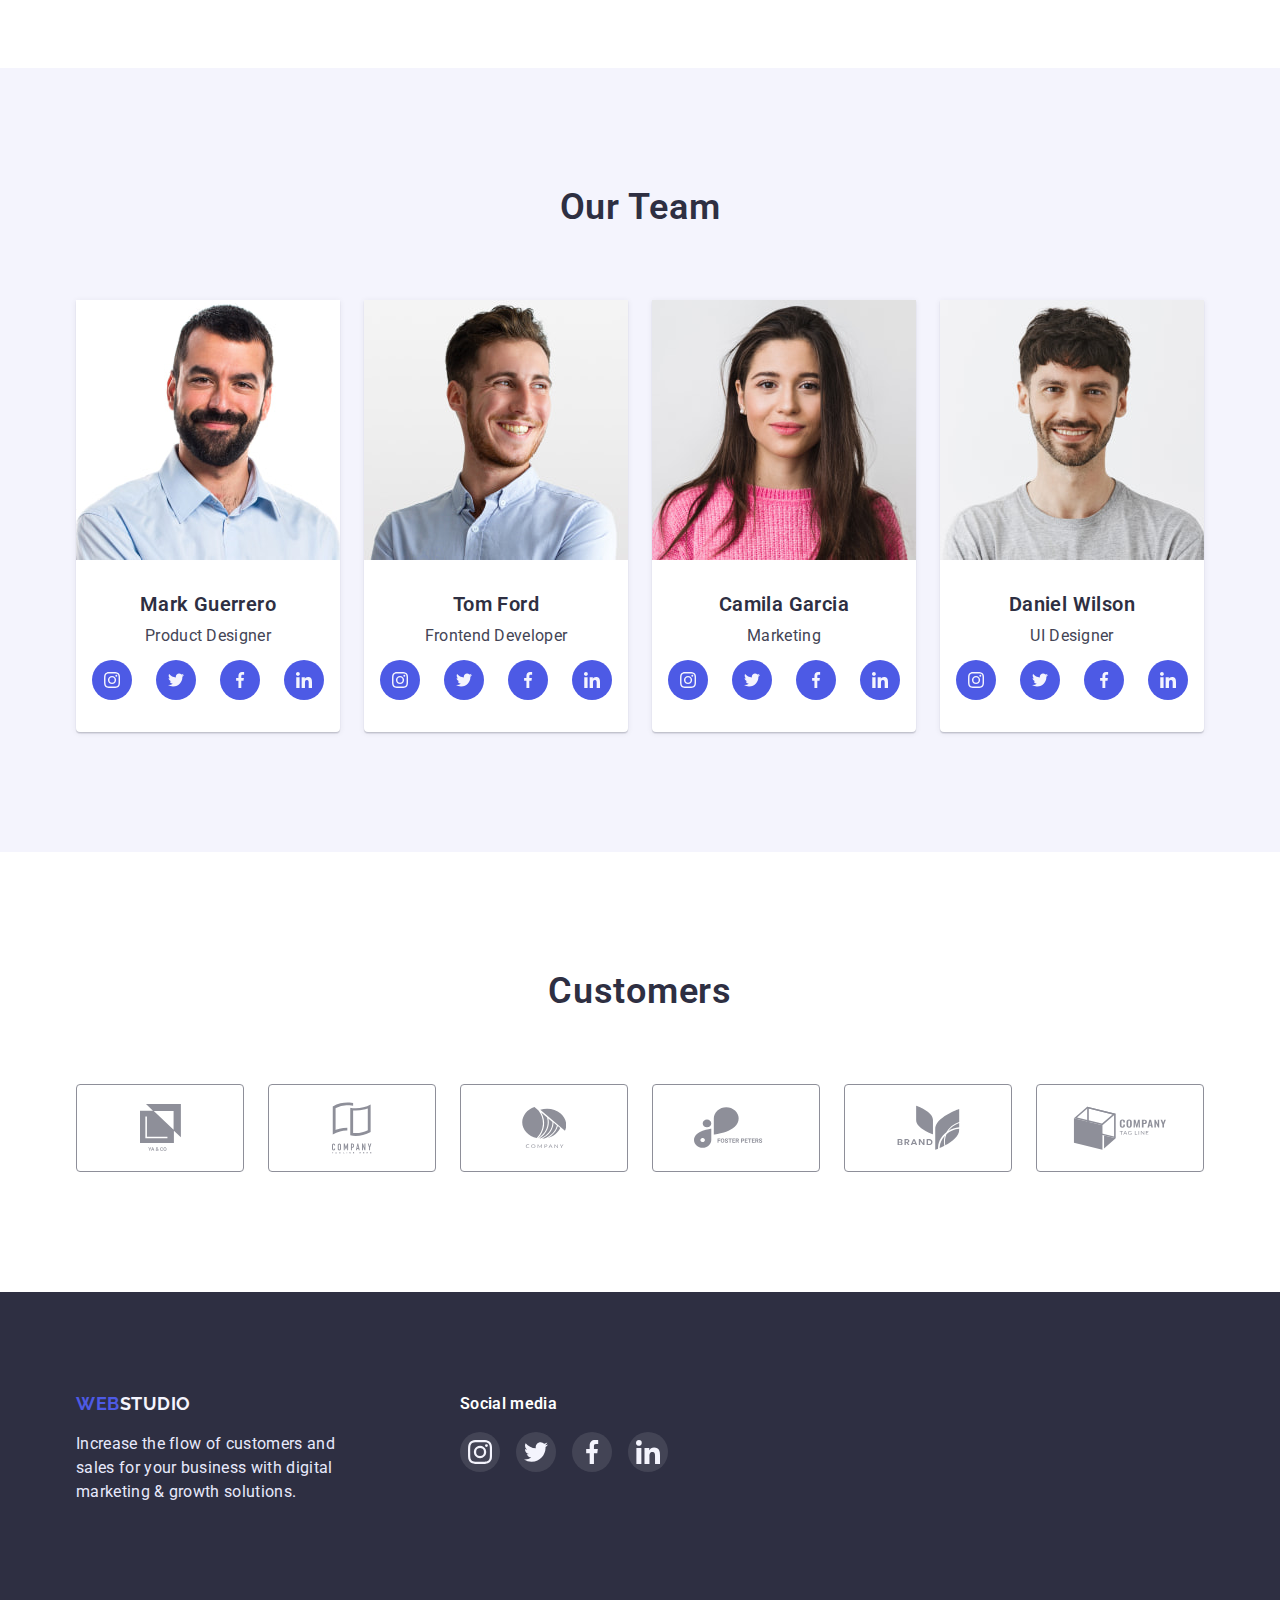
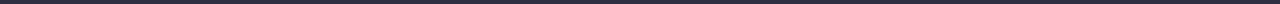
==== commit b000d1e3: "final" ====
--- a/index.html
+++ b/index.html
@@ -61,7 +61,7 @@
             <li class="advantages-item">
               <div class="advantages-thumb">
                 <svg class="advantages-icon">
-                  <use href="./images/icons.svg#icon-Icon-1"></use>
+                  <use href="./images/icons.svg#icon-icon-1"></use>
                 </svg>
               </div>
               <h3 class="title-cards">Strategy</h3>
@@ -72,7 +72,7 @@
             <li class="advantages-item">
               <div class="advantages-thumb">
                 <svg class="advantages-icon">
-                  <use href="./images/icons.svg#icon-Icon-2"></use>
+                  <use href="./images/icons.svg#icon-icon-2"></use>
                 </svg>
               </div>
               <h3 class="title-cards">Punctuality</h3>
@@ -83,7 +83,7 @@
             <li class="advantages-item">
               <div class="advantages-thumb">
                 <svg class="advantages-icon">
-                  <use href="./images/icons.svg#icon-Icon-3"></use>
+                  <use href="./images/icons.svg#icon-icon-3"></use>
                 </svg>
               </div>
               <h3 class="title-cards">Diligence</h3>
@@ -94,7 +94,7 @@
             <li class="advantages-item">
               <div class="advantages-thumb">
                 <svg class="advantages-icon">
-                  <use href="./images/icons.svg#icon-Icon-4"></use>
+                  <use href="./images/icons.svg#icon-icon-4"></use>
                 </svg>
               </div>
               <h3 class="title-cards">Technologies</h3>
@@ -283,45 +283,45 @@
         <div class="container">
           <h2 class="main-title">Customers</h2>
           <ul class="customers-list list">
-            <li>
-              <a href="#" alt="logo-customer1">
-                <svg class="customers-icon">
-                  <use href="./images/icons.svg#icon-Logo1"></use>
-                </svg>
-              </a>
-            </li>
-            <li>
-              <a href="#" alt="logo-customer2">
-                <svg class="customers-icon">
-                  <use href="./images/icons.svg#icon-Logo" width="41px" height="38px"></use>
-                </svg>
-              </a>
-            </li>
-            <li>
-              <a href="#" alt="logo-customer3">
-                <svg class="customers-icon">
-                  <use href="./images/icons.svg#icon-Logo2"></use>
-                </svg>
-              </a>
-            </li>
-            <li>
-              <a href="#" alt="logo-customer4">
-                <svg class="customers-icon">
-                  <use href="./images/icons.svg#icon-Logo3"></use>
-                </svg>
-              </a>
-            </li>
-            <li>
-              <a href="#" alt="logo-customer5">
-                <svg class="customers-icon">
-                  <use href="./images/icons.svg#icon-Logo4"></use>
-                </svg>
-              </a>
-            </li>
-            <li>
-              <a href="#" alt="logo-customer6">
-                <svg class="customers-icon">
-                  <use href="./images/icons.svg#icon-Logo5"></use>
+            <li class="customers-item">
+              <a class="customers-icon-link" href="#" alt="logo-customer1">
+                <svg class="customers-icon" width="41px" height="46.97px">
+                  <use href="./images/icons.svg#brand-logo1"></use>
+                </svg>
+              </a>
+            </li>
+            <li class="customers-item">
+              <a class="customers-icon-link" href="#" alt="logo-customer2">
+                <svg class="customers-icon" width="40px" height="52px">
+                  <use href="./images/icons.svg#brand-logo2"></use>
+                </svg>
+              </a>
+            </li>
+            <li class="customers-item">
+              <a class="customers-icon-link" href="#" alt="logo-customer3">
+                <svg class="customers-icon" width="44px" height="41px">
+                  <use href="./images/icons.svg#brand-logo3"></use>
+                </svg>
+              </a>
+            </li>
+            <li class="customers-item">
+              <a class="customers-icon-link" href="#" alt="logo-customer4">
+                <svg class="customers-icon" width="84px" height="41px">
+                  <use href="./images/icons.svg#brand-logo4"></use>
+                </svg>
+              </a>
+            </li>
+            <li class="customers-item">
+              <a class="customers-icon-link" href="#" alt="logo-customer5">
+                <svg class="customers-icon" width="63px" height="45px">
+                  <use href="./images/icons.svg#brand-logo5"></use>
+                </svg>
+              </a>
+            </li>
+            <li class="customers-item">
+              <a class="customers-icon-link" href="#" alt="logo-customer6">
+                <svg class="customers-icon" width="94px" height="44px">
+                  <use href="./images/icons.svg#brand-logo6"></use>
                 </svg>
               </a>
             </li>
@@ -332,8 +332,45 @@
     <!------------------------------ FOOTER ---------------------->
     <footer class="footer">
       <div class="container">
-        <a class="logo link" href="index.html"><span class="web">web</span><span class="studio-2">studio</span></a>
-        <p>Increase the flow of customers and sales for your business with digital marketing & growth solutions.</p>
+        <div class="footer-box">
+          <div class="footer-left">
+            <a class="logo link" href="index.html"><span class="web">web</span><span class="studio-2">studio</span></a>
+            <p>Increase the flow of customers and sales for your business with digital marketing & growth solutions.</p>
+          </div>
+          <div class="footer-right">
+            <p>Social media</p>
+            <ul class="footer-list list">
+              <li class="footer-social-link">
+                <a class="icon-footer" href="#" alt="instagram">
+                  <svg class="footer-social">
+                    <use href="./images/icons.svg#icon-instagram"></use>
+                  </svg>
+                </a>
+              </li>
+              <li class="footer-social-link">
+                <a class="icon-footer" href="#" alt="twitter">
+                  <svg class="footer-social">
+                    <use href="./images/icons.svg#icon-twitter"></use>
+                  </svg>
+                </a>
+              </li>
+              <li class="footer-social-link">
+                <a class="icon-footer" href="#" alt="facebook">
+                  <svg class="footer-social">
+                    <use href="./images/icons.svg#icon-facebook"></use>
+                  </svg>
+                </a>
+              </li>
+              <li class="footer-social-link">
+                <a class="icon-footer" href="#" alt="linkedin">
+                  <svg class="footer-social">
+                    <use href="./images/icons.svg#icon-linkedin"></use>
+                  </svg>
+                </a>
+              </li>
+            </ul>
+          </div>
+        </div>
       </div>
     </footer>
   </body>
--- a/styles/styles.css
+++ b/styles/styles.css
@@ -232,13 +232,6 @@
   margin-bottom: 8px;
 }
 
-.advantages-icon {
-  /* width: 64px;
-  height: 64px;  */
-  /* --color1: var(--color-main);
-  --color2: var(--color-accent);  */
-}
-
 /* -----What are we doing------*/
 
 .examples {
@@ -334,19 +327,35 @@
 
 .customers-list {
   display: flex;
-  align-items: center;
-  justify-content: space-between;
-
-  /* max-width: 100%; */
-}
-
-.customers-icon {
-  display: flex;
+}
+
+.customers-item:not(:last-child) {
+  margin-right: 24px;
+}
+
+.customers-icon-link {
+  display: flex;
+  justify-content: center;
+  align-items: center;
   width: 168px;
   height: 88px;
   border: 1px solid #8e8f99;
   border-radius: 4px;
-  gap: 24px;
+}
+
+.customers-icon {
+  fill: #8e8f99;
+}
+
+.customers-icon-link:hover,
+.customers-icon-link:focus {
+  color: var(--color-accent);
+  border-color: var(--color-accent);
+}
+
+.customers-icon-link:hover .customers-icon,
+.customers-icon-link:focus .customers-icon {
+  fill: var(--color-accent);
 }
 
 /* -----FOOTER------*/
@@ -366,7 +375,7 @@
   color: var(--color-second-white);
 }
 
-.footer p {
+.footer-left p {
   margin-top: 16px;
   font-weight: 400;
   font-size: 16px;
@@ -375,6 +384,61 @@
   color: #e7e9fc;
   max-width: 264px;
   text-align: left;
+}
+
+.footer-box {
+  display: flex;
+}
+
+.footer-left {
+  display: block;
+}
+
+.footer-right {
+  display: block;
+  margin-left: 120px;
+  width: 208px;
+  height: 80px;
+}
+
+.footer-right p {
+  font-weight: 600;
+  font-size: 16px;
+  line-height: 1.5;
+  letter-spacing: 0.02em;
+  color: var(--color-main-white);
+}
+
+.footer-list {
+  display: flex;
+  margin-top: 16px;
+  gap: 16px;
+}
+
+.icon-footer {
+  width: 100%;
+  height: 100%;
+  display: flex;
+  align-items: center;
+  justify-content: center;
+}
+
+.footer-social-link {
+  width: 40px;
+  height: 40px;
+  border-radius: 50%;
+  background-color: rgba(255, 255, 255, 0.1);
+}
+
+.footer-social {
+  width: 24px;
+  height: 24px;
+  fill: var(--color-second-white);
+}
+
+.footer-social-link:hover,
+.footer-icon-link:focus {
+  background-color: #31d0aa;
 }
 
 /* ---------------------PORTFOLIO -------------*/
@@ -439,6 +503,11 @@
   box-shadow: 0px 1px 6px rgba(46, 47, 66, 0.08);
 }
 
+.portfolio-list-item:hover,
+.portfolio-list-item:focus {
+  box-shadow: 0px 1px 6px rgba(46, 47, 66, 0.08), 0px 1px 1px rgba(46, 47, 66, 0.16), 0px 2px 1px rgba(46, 47, 66, 0.08);
+}
+
 .portfolio-list-item:nth-child(3n) {
   margin-right: 0;
 }
@@ -452,4 +521,5 @@
   text-align: left;
   border: 0.5px solid var(--color-second-white);
   border-top: transparent;
-}
+  text-decoration: none;
+}
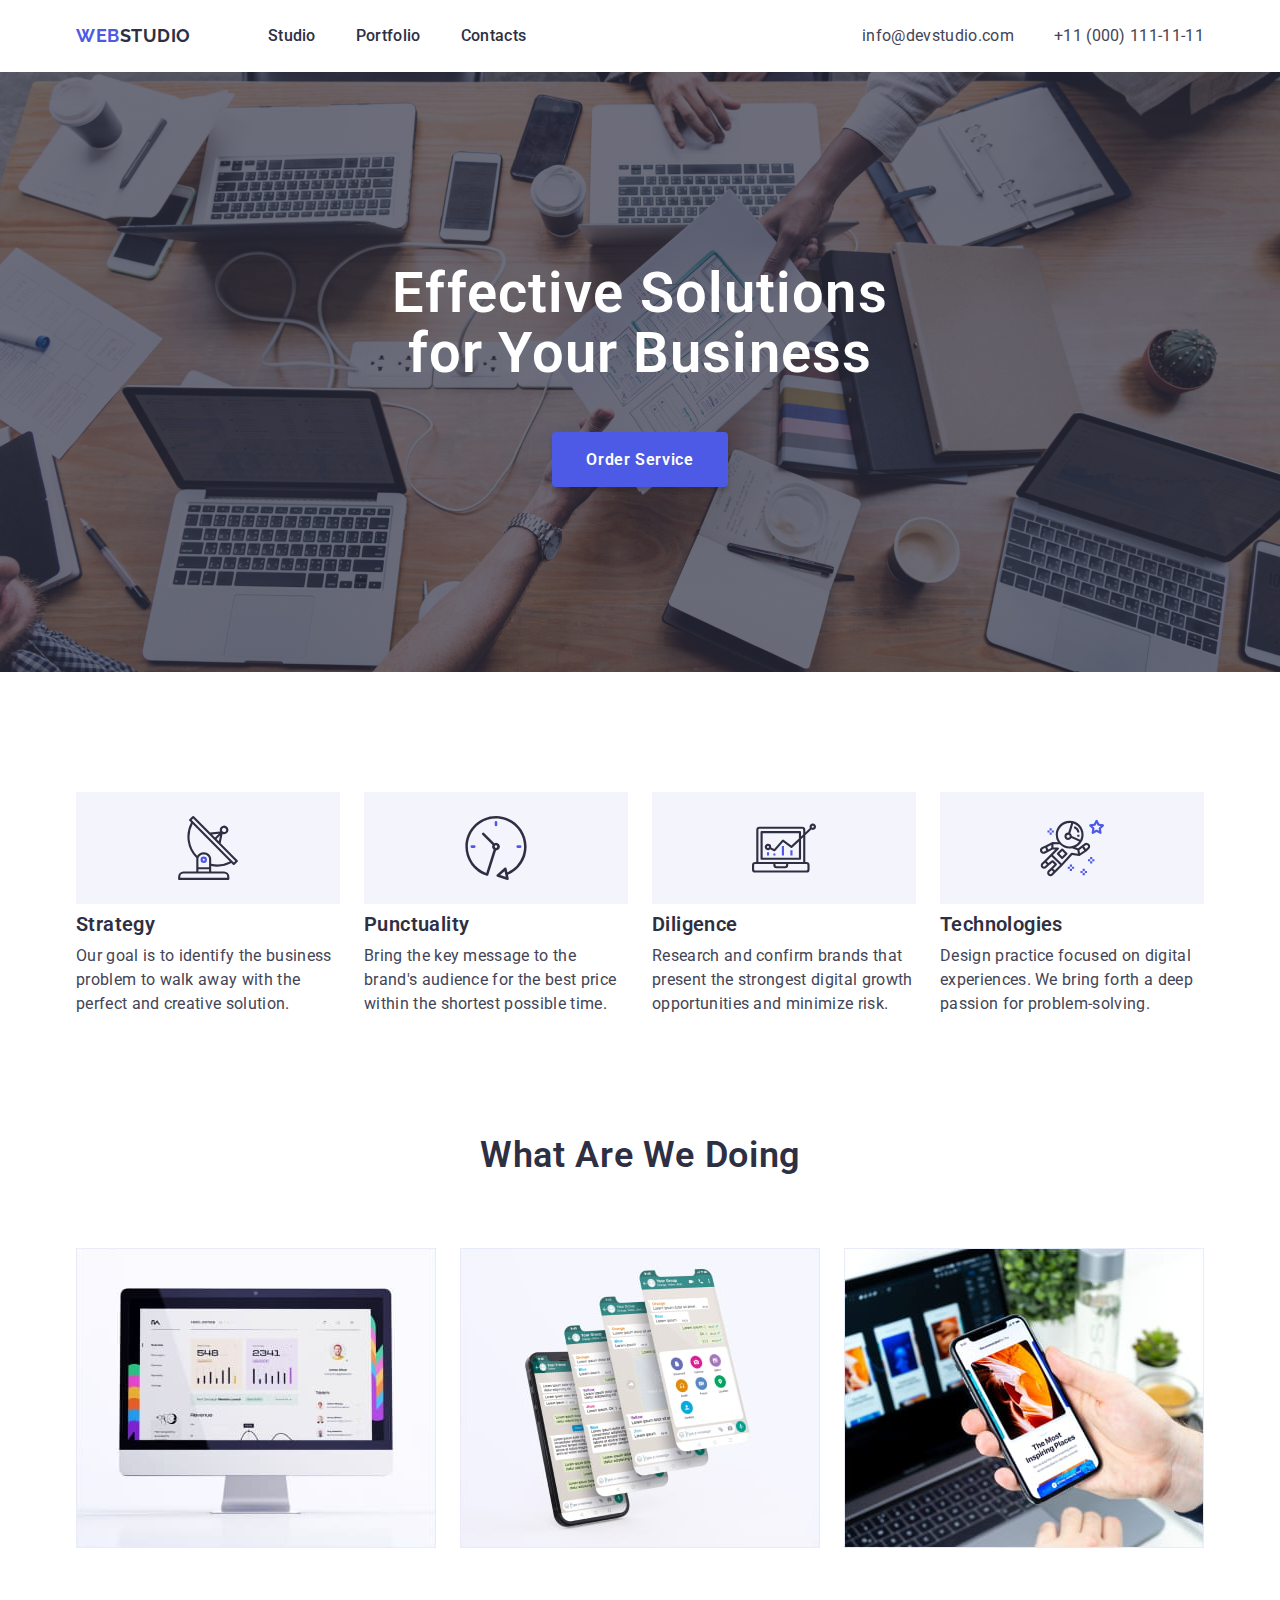
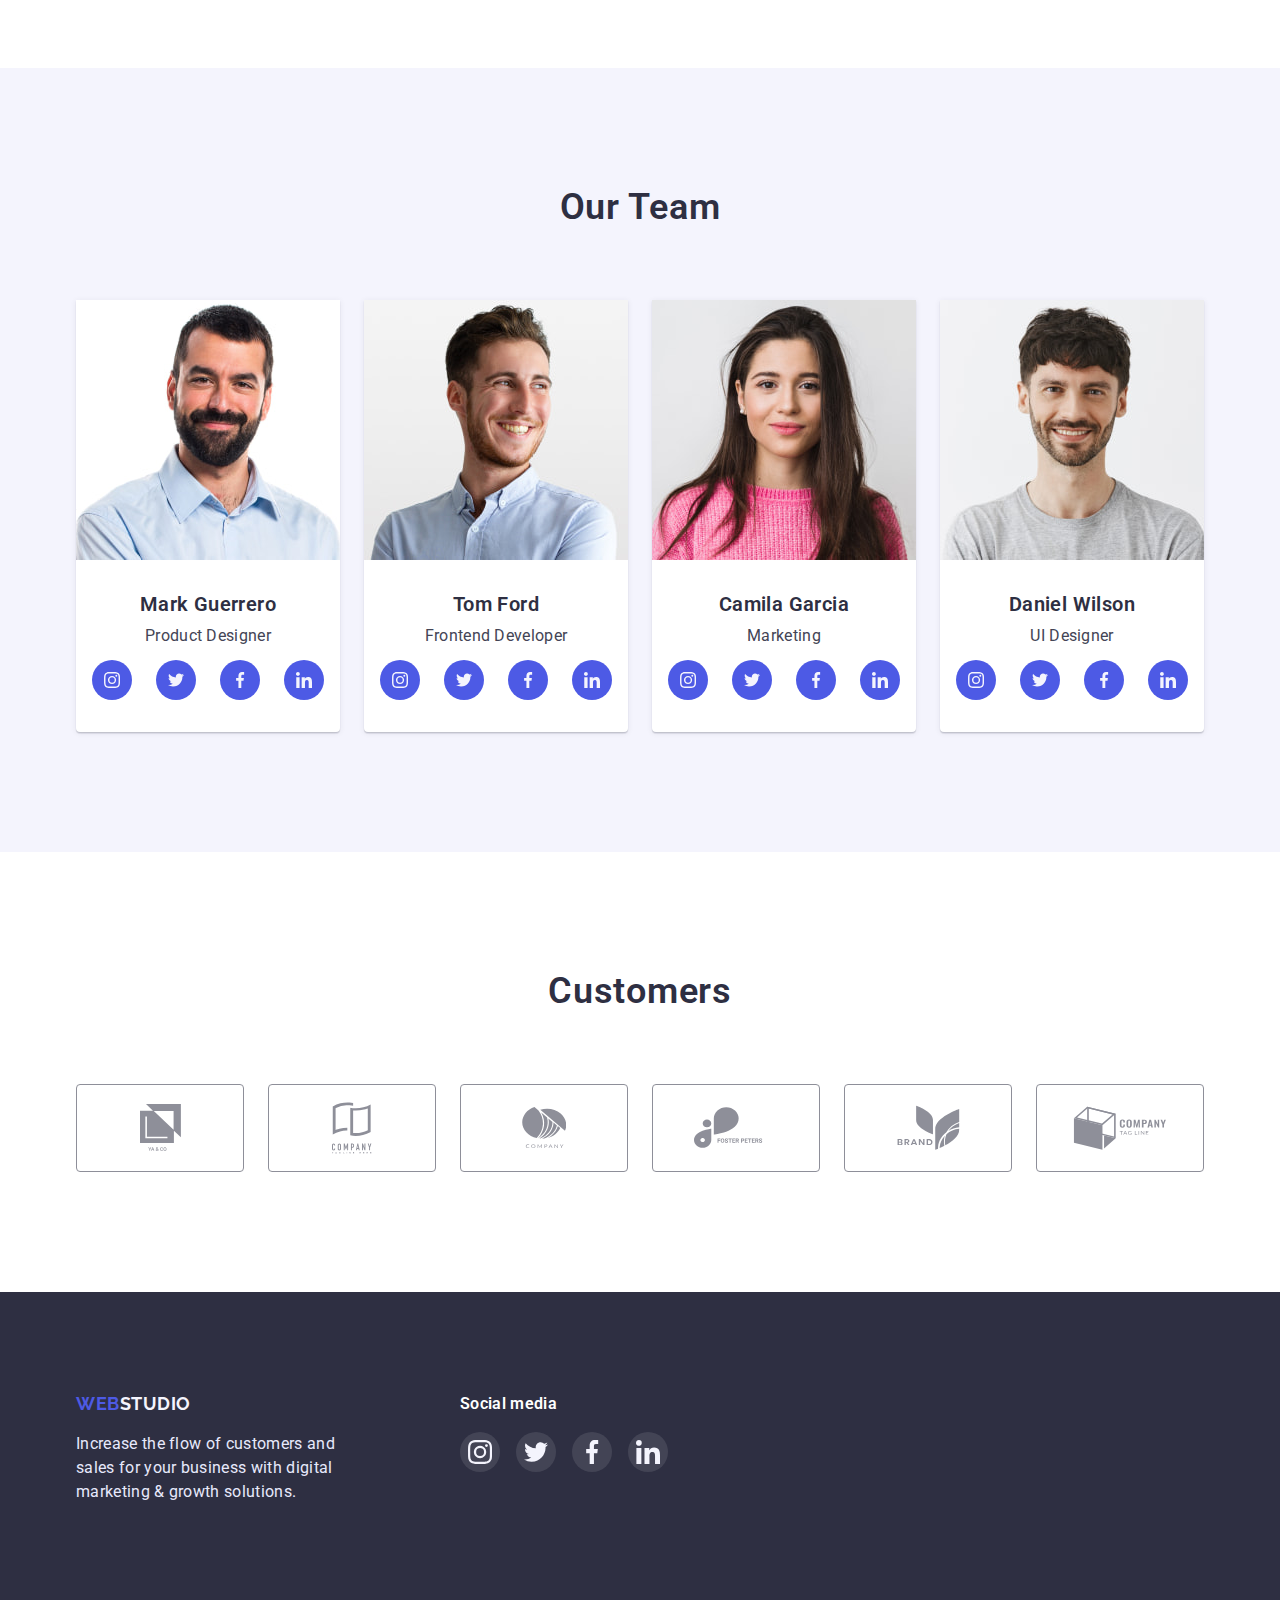
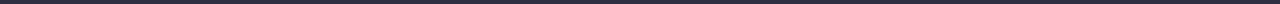
==== commit 61fa22ba: "final" ====
--- a/index.html
+++ b/index.html
@@ -24,7 +24,9 @@
     <header class="header">
       <div class="container">
         <nav>
-          <a class="logo link" href="index.html"><span class="web">web</span><span class="studio">studio</span></a>
+          <a class="logo link" href="index.html"
+            ><span class="web">web</span><span class="studio">studio</span></a
+          >
           <ul class="list header-list">
             <li><a class="link header-link" href="index.html">Studio</a></li>
             <li>
@@ -37,10 +39,14 @@
         </nav>
         <ul class="list header-addr">
           <li>
-            <a class="link header-address" href="mailto:info@devstudio.com">info@devstudio.com</a>
+            <a class="link header-address" href="mailto:info@devstudio.com"
+              >info@devstudio.com</a
+            >
           </li>
           <li>
-            <a class="link header-address" href="tel:+11(000)1111111">+11 (000) 111-11-11</a>
+            <a class="link header-address" href="tel:+11(000)1111111"
+              >+11 (000) 111-11-11</a
+            >
           </li>
         </ul>
       </div>
@@ -50,7 +56,9 @@
       <!------------------------------ HERO ---------------------->
       <section class="hero">
         <div class="container">
-          <h1 class="hero-title">Effective Solutions <br />for Your Business</h1>
+          <h1 class="hero-title">
+            Effective Solutions <br />for Your Business
+          </h1>
           <button class="btn" type="button">Order Service</button>
         </div>
       </section>
@@ -61,45 +69,49 @@
             <li class="advantages-item">
               <div class="advantages-thumb">
                 <svg class="advantages-icon">
-                  <use href="./images/icons.svg#icon-icon-1"></use>
+                  <use href="./images/icons/icons.svg#icon-antenna"></use>
                 </svg>
               </div>
               <h3 class="title-cards">Strategy</h3>
               <p class="content-cards">
-                Our goal is to identify the business problem to walk away with the perfect and creative solution.
+                Our goal is to identify the business problem to walk away with
+                the perfect and creative solution.
               </p>
             </li>
             <li class="advantages-item">
               <div class="advantages-thumb">
                 <svg class="advantages-icon">
-                  <use href="./images/icons.svg#icon-icon-2"></use>
+                  <use href="./images/icons/icons.svg#icon-clock"></use>
                 </svg>
               </div>
               <h3 class="title-cards">Punctuality</h3>
               <p class="content-cards">
-                Bring the key message to the brand's audience for the best price within the shortest possible time.
+                Bring the key message to the brand's audience for the best price
+                within the shortest possible time.
               </p>
             </li>
             <li class="advantages-item">
               <div class="advantages-thumb">
                 <svg class="advantages-icon">
-                  <use href="./images/icons.svg#icon-icon-3"></use>
+                  <use href="./images/icons/icons.svg#icon-diagram"></use>
                 </svg>
               </div>
               <h3 class="title-cards">Diligence</h3>
               <p class="content-cards">
-                Research and confirm brands that present the strongest digital growth opportunities and minimize risk.
+                Research and confirm brands that present the strongest digital
+                growth opportunities and minimize risk.
               </p>
             </li>
             <li class="advantages-item">
               <div class="advantages-thumb">
                 <svg class="advantages-icon">
-                  <use href="./images/icons.svg#icon-icon-4"></use>
+                  <use href="./images/icons/icons.svg#icon-astronaut"></use>
                 </svg>
               </div>
               <h3 class="title-cards">Technologies</h3>
               <p class="content-cards">
-                Design practice focused on digital experiences. We bring forth a deep passion for problem-solving.
+                Design practice focused on digital experiences. We bring forth a
+                deep passion for problem-solving.
               </p>
             </li>
           </ul>
@@ -136,28 +148,34 @@
                   <li class="icon link">
                     <a class="team-icon-link" href="#">
                       <svg class="iconsvg">
-                        <use href="./images/icons.svg#icon-instagram"></use>
-                      </svg>
-                    </a>
-                  </li>
-                  <li class="icon link">
-                    <a class="team-icon-link" href="#">
-                      <svg class="iconsvg">
-                        <use href="./images/icons.svg#icon-twitter"></use>
-                      </svg>
-                    </a>
-                  </li>
-                  <li class="icon link">
-                    <a class="team-icon-link" href="#">
-                      <svg class="iconsvg">
-                        <use href="./images/icons.svg#icon-facebook"></use>
-                      </svg>
-                    </a>
-                  </li>
-                  <li class="icon link">
-                    <a class="team-icon-link" href="#">
-                      <svg class="iconsvg">
-                        <use href="./images/icons.svg#icon-linkedin"></use>
+                        <use
+                          href="./images/icons/icons.svg#icon-instagram"
+                        ></use>
+                      </svg>
+                    </a>
+                  </li>
+                  <li class="icon link">
+                    <a class="team-icon-link" href="#">
+                      <svg class="iconsvg">
+                        <use href="./images/icons/icons.svg#icon-twitter"></use>
+                      </svg>
+                    </a>
+                  </li>
+                  <li class="icon link">
+                    <a class="team-icon-link" href="#">
+                      <svg class="iconsvg">
+                        <use
+                          href="./images/icons/icons.svg#icon-facebook"
+                        ></use>
+                      </svg>
+                    </a>
+                  </li>
+                  <li class="icon link">
+                    <a class="team-icon-link" href="#">
+                      <svg class="iconsvg">
+                        <use
+                          href="./images/icons/icons.svg#icon-linkedin"
+                        ></use>
                       </svg>
                     </a>
                   </li>
@@ -173,28 +191,34 @@
                   <li class="icon link">
                     <a class="team-icon-link" href="#">
                       <svg class="iconsvg">
-                        <use href="./images/icons.svg#icon-instagram"></use>
-                      </svg>
-                    </a>
-                  </li>
-                  <li class="icon link">
-                    <a class="team-icon-link" href="#">
-                      <svg class="iconsvg">
-                        <use href="./images/icons.svg#icon-twitter"></use>
-                      </svg>
-                    </a>
-                  </li>
-                  <li class="icon link">
-                    <a class="team-icon-link" href="#">
-                      <svg class="iconsvg">
-                        <use href="./images/icons.svg#icon-facebook"></use>
-                      </svg>
-                    </a>
-                  </li>
-                  <li class="icon link">
-                    <a class="team-icon-link" href="#">
-                      <svg class="iconsvg">
-                        <use href="./images/icons.svg#icon-linkedin"></use>
+                        <use
+                          href="./images/icons/icons.svg#icon-instagram"
+                        ></use>
+                      </svg>
+                    </a>
+                  </li>
+                  <li class="icon link">
+                    <a class="team-icon-link" href="#">
+                      <svg class="iconsvg">
+                        <use href="./images/icons/icons.svg#icon-twitter"></use>
+                      </svg>
+                    </a>
+                  </li>
+                  <li class="icon link">
+                    <a class="team-icon-link" href="#">
+                      <svg class="iconsvg">
+                        <use
+                          href="./images/icons/icons.svg#icon-facebook"
+                        ></use>
+                      </svg>
+                    </a>
+                  </li>
+                  <li class="icon link">
+                    <a class="team-icon-link" href="#">
+                      <svg class="iconsvg">
+                        <use
+                          href="./images/icons/icons.svg#icon-linkedin"
+                        ></use>
                       </svg>
                     </a>
                   </li>
@@ -210,28 +234,34 @@
                   <li class="icon link">
                     <a class="team-icon-link" href="#">
                       <svg class="iconsvg">
-                        <use href="./images/icons.svg#icon-instagram"></use>
-                      </svg>
-                    </a>
-                  </li>
-                  <li class="icon link">
-                    <a class="team-icon-link" href="#">
-                      <svg class="iconsvg">
-                        <use href="./images/icons.svg#icon-twitter"></use>
-                      </svg>
-                    </a>
-                  </li>
-                  <li class="icon link">
-                    <a class="team-icon-link" href="#">
-                      <svg class="iconsvg">
-                        <use href="./images/icons.svg#icon-facebook"></use>
-                      </svg>
-                    </a>
-                  </li>
-                  <li class="icon link">
-                    <a class="team-icon-link" href="#">
-                      <svg class="iconsvg">
-                        <use href="./images/icons.svg#icon-linkedin"></use>
+                        <use
+                          href="./images/icons/icons.svg#icon-instagram"
+                        ></use>
+                      </svg>
+                    </a>
+                  </li>
+                  <li class="icon link">
+                    <a class="team-icon-link" href="#">
+                      <svg class="iconsvg">
+                        <use href="./images/icons/icons.svg#icon-twitter"></use>
+                      </svg>
+                    </a>
+                  </li>
+                  <li class="icon link">
+                    <a class="team-icon-link" href="#">
+                      <svg class="iconsvg">
+                        <use
+                          href="./images/icons/icons.svg#icon-facebook"
+                        ></use>
+                      </svg>
+                    </a>
+                  </li>
+                  <li class="icon link">
+                    <a class="team-icon-link" href="#">
+                      <svg class="iconsvg">
+                        <use
+                          href="./images/icons/icons.svg#icon-linkedin"
+                        ></use>
                       </svg>
                     </a>
                   </li>
@@ -247,28 +277,34 @@
                   <li class="icon link">
                     <a class="team-icon-link" href="#">
                       <svg class="iconsvg">
-                        <use href="./images/icons.svg#icon-instagram"></use>
-                      </svg>
-                    </a>
-                  </li>
-                  <li class="icon link">
-                    <a class="team-icon-link" href="#">
-                      <svg class="iconsvg">
-                        <use href="./images/icons.svg#icon-twitter"></use>
-                      </svg>
-                    </a>
-                  </li>
-                  <li class="icon link">
-                    <a class="team-icon-link" href="#">
-                      <svg class="iconsvg">
-                        <use href="./images/icons.svg#icon-facebook"></use>
-                      </svg>
-                    </a>
-                  </li>
-                  <li class="icon link">
-                    <a class="team-icon-link" href="#">
-                      <svg class="iconsvg">
-                        <use href="./images/icons.svg#icon-linkedin"></use>
+                        <use
+                          href="./images/icons/icons.svg#icon-instagram"
+                        ></use>
+                      </svg>
+                    </a>
+                  </li>
+                  <li class="icon link">
+                    <a class="team-icon-link" href="#">
+                      <svg class="iconsvg">
+                        <use href="./images/icons/icons.svg#icon-twitter"></use>
+                      </svg>
+                    </a>
+                  </li>
+                  <li class="icon link">
+                    <a class="team-icon-link" href="#">
+                      <svg class="iconsvg">
+                        <use
+                          href="./images/icons/icons.svg#icon-facebook"
+                        ></use>
+                      </svg>
+                    </a>
+                  </li>
+                  <li class="icon link">
+                    <a class="team-icon-link" href="#">
+                      <svg class="iconsvg">
+                        <use
+                          href="./images/icons/icons.svg#icon-linkedin"
+                        ></use>
                       </svg>
                     </a>
                   </li>
@@ -284,44 +320,44 @@
           <h2 class="main-title">Customers</h2>
           <ul class="customers-list list">
             <li class="customers-item">
-              <a class="customers-icon-link" href="#" alt="logo-customer1">
+              <a class="customers-icon-link" href="#" alt="icon-customer1">
                 <svg class="customers-icon" width="41px" height="46.97px">
-                  <use href="./images/icons.svg#brand-logo1"></use>
-                </svg>
-              </a>
-            </li>
-            <li class="customers-item">
-              <a class="customers-icon-link" href="#" alt="logo-customer2">
+                  <use href="./images/icons/icons.svg#icon-customer-1"></use>
+                </svg>
+              </a>
+            </li>
+            <li class="customers-item">
+              <a class="customers-icon-link" href="#" alt="icon-customer2">
                 <svg class="customers-icon" width="40px" height="52px">
-                  <use href="./images/icons.svg#brand-logo2"></use>
-                </svg>
-              </a>
-            </li>
-            <li class="customers-item">
-              <a class="customers-icon-link" href="#" alt="logo-customer3">
+                  <use href="./images/icons/icons.svg#icon-customer-2"></use>
+                </svg>
+              </a>
+            </li>
+            <li class="customers-item">
+              <a class="customers-icon-link" href="#" alt="icon-customer3">
                 <svg class="customers-icon" width="44px" height="41px">
-                  <use href="./images/icons.svg#brand-logo3"></use>
-                </svg>
-              </a>
-            </li>
-            <li class="customers-item">
-              <a class="customers-icon-link" href="#" alt="logo-customer4">
+                  <use href="./images/icons/icons.svg#icon-customer-3"></use>
+                </svg>
+              </a>
+            </li>
+            <li class="customers-item">
+              <a class="customers-icon-link" href="#" alt="icon-customer4">
                 <svg class="customers-icon" width="84px" height="41px">
-                  <use href="./images/icons.svg#brand-logo4"></use>
-                </svg>
-              </a>
-            </li>
-            <li class="customers-item">
-              <a class="customers-icon-link" href="#" alt="logo-customer5">
+                  <use href="./images/icons/icons.svg#icon-customer-4"></use>
+                </svg>
+              </a>
+            </li>
+            <li class="customers-item">
+              <a class="customers-icon-link" href="#" alt="icon-customer5">
                 <svg class="customers-icon" width="63px" height="45px">
-                  <use href="./images/icons.svg#brand-logo5"></use>
-                </svg>
-              </a>
-            </li>
-            <li class="customers-item">
-              <a class="customers-icon-link" href="#" alt="logo-customer6">
+                  <use href="./images/icons/icons.svg#icon-customer-5"></use>
+                </svg>
+              </a>
+            </li>
+            <li class="customers-item">
+              <a class="customers-icon-link" href="#" alt="icon-customer6">
                 <svg class="customers-icon" width="94px" height="44px">
-                  <use href="./images/icons.svg#brand-logo6"></use>
+                  <use href="./images/icons/icons.svg#icon-customer-6"></use>
                 </svg>
               </a>
             </li>
@@ -334,8 +370,14 @@
       <div class="container">
         <div class="footer-box">
           <div class="footer-left">
-            <a class="logo link" href="index.html"><span class="web">web</span><span class="studio-2">studio</span></a>
-            <p>Increase the flow of customers and sales for your business with digital marketing & growth solutions.</p>
+            <a class="logo link" href="index.html"
+              ><span class="web">web</span
+              ><span class="studio-2">studio</span></a
+            >
+            <p>
+              Increase the flow of customers and sales for your business with
+              digital marketing & growth solutions.
+            </p>
           </div>
           <div class="footer-right">
             <p>Social media</p>
@@ -343,28 +385,28 @@
               <li class="footer-social-link">
                 <a class="icon-footer" href="#" alt="instagram">
                   <svg class="footer-social">
-                    <use href="./images/icons.svg#icon-instagram"></use>
+                    <use href="./images/icons/icons.svg#icon-instagram"></use>
                   </svg>
                 </a>
               </li>
               <li class="footer-social-link">
                 <a class="icon-footer" href="#" alt="twitter">
                   <svg class="footer-social">
-                    <use href="./images/icons.svg#icon-twitter"></use>
+                    <use href="./images/icons/icons.svg#icon-twitter"></use>
                   </svg>
                 </a>
               </li>
               <li class="footer-social-link">
                 <a class="icon-footer" href="#" alt="facebook">
                   <svg class="footer-social">
-                    <use href="./images/icons.svg#icon-facebook"></use>
+                    <use href="./images/icons/icons.svg#icon-facebook"></use>
                   </svg>
                 </a>
               </li>
               <li class="footer-social-link">
                 <a class="icon-footer" href="#" alt="linkedin">
                   <svg class="footer-social">
-                    <use href="./images/icons.svg#icon-linkedin"></use>
+                    <use href="./images/icons/icons.svg#icon-linkedin"></use>
                   </svg>
                 </a>
               </li>
--- a/styles/styles.css
+++ b/styles/styles.css
@@ -56,7 +56,8 @@
 /* ---------header--------- */
 
 .header {
-  box-shadow: 0px 2px 1px rgba(46, 47, 66, 0.08), 0px 1px 1px rgba(46, 47, 66, 0.16), 0px 1px 6px rgba(46, 47, 66, 0.08);
+  box-shadow: 0px 2px 1px rgba(46, 47, 66, 0.08),
+    0px 1px 1px rgba(46, 47, 66, 0.16), 0px 1px 6px rgba(46, 47, 66, 0.08);
   display: flex;
   align-items: center;
 }
@@ -141,7 +142,11 @@
   padding-bottom: 192px;
   max-width: 1440px;
   height: 600px;
-  background-image: linear-gradient(to top left, rgba(46, 47, 66, 0.7), rgba(46, 47, 66, 0.7)),
+  background-image: linear-gradient(
+      to top left,
+      rgba(46, 47, 66, 0.7),
+      rgba(46, 47, 66, 0.7)
+    ),
     url("../images/people-office.jpg");
   background-repeat: no-repeat;
   background-size: cover;
@@ -174,7 +179,8 @@
 
 .btn:hover {
   background: var(--color-accent);
-  box-shadow: 0px 1px 6px rgba(46, 47, 66, 0.08), 0px 1px 1px rgba(46, 47, 66, 0.16), 0px 2px 1px rgba(46, 47, 66, 0.08);
+  box-shadow: 0px 1px 6px rgba(46, 47, 66, 0.08),
+    0px 1px 1px rgba(46, 47, 66, 0.16), 0px 2px 1px rgba(46, 47, 66, 0.08);
   border-radius: 4px;
   cursor: pointer;
 }
@@ -232,6 +238,11 @@
   margin-bottom: 8px;
 }
 
+.advantages-icon {
+  width: 64px;
+  height: 64px;
+}
+
 /* -----What are we doing------*/
 
 .examples {
@@ -274,7 +285,8 @@
 
 .team-item {
   background-color: var(--color-main-white);
-  box-shadow: 0px 1px 6px rgba(46, 47, 66, 0.08), 0px 1px 1px rgba(46, 47, 66, 0.16), 0px 2px 1px rgba(46, 47, 66, 0.08);
+  box-shadow: 0px 1px 6px rgba(46, 47, 66, 0.08),
+    0px 1px 1px rgba(46, 47, 66, 0.16), 0px 2px 1px rgba(46, 47, 66, 0.08);
   border-radius: 0px 0px 4px 4px;
 }
 
@@ -475,7 +487,8 @@
 .btn_portfolio:hover {
   color: var(--color-main-white);
   background: var(--color-accent);
-  box-shadow: 0px 3px 1px rgba(0, 0, 0, 0.1), 0px 2px 1px rgba(0, 0, 0, 0.08), 0px 2px 2px rgba(0, 0, 0, 0.12);
+  box-shadow: 0px 3px 1px rgba(0, 0, 0, 0.1), 0px 2px 1px rgba(0, 0, 0, 0.08),
+    0px 2px 2px rgba(0, 0, 0, 0.12);
   border: 1px solid var(--color-accent);
   cursor: pointer;
 }
@@ -500,12 +513,17 @@
   margin-bottom: 48px;
   max-width: calc((100% - 48px) / 3);
   background: var(--color-main-white);
+}
+
+.portfolio-link {
+  display: block;
   box-shadow: 0px 1px 6px rgba(46, 47, 66, 0.08);
 }
 
-.portfolio-list-item:hover,
-.portfolio-list-item:focus {
-  box-shadow: 0px 1px 6px rgba(46, 47, 66, 0.08), 0px 1px 1px rgba(46, 47, 66, 0.16), 0px 2px 1px rgba(46, 47, 66, 0.08);
+.portfolio-link:hover,
+.portfolio-link:focus {
+  box-shadow: 0px 1px 6px rgba(46, 47, 66, 0.08),
+    0px 1px 1px rgba(46, 47, 66, 0.16), 0px 2px 1px rgba(46, 47, 66, 0.08);
 }
 
 .portfolio-list-item:nth-child(3n) {
